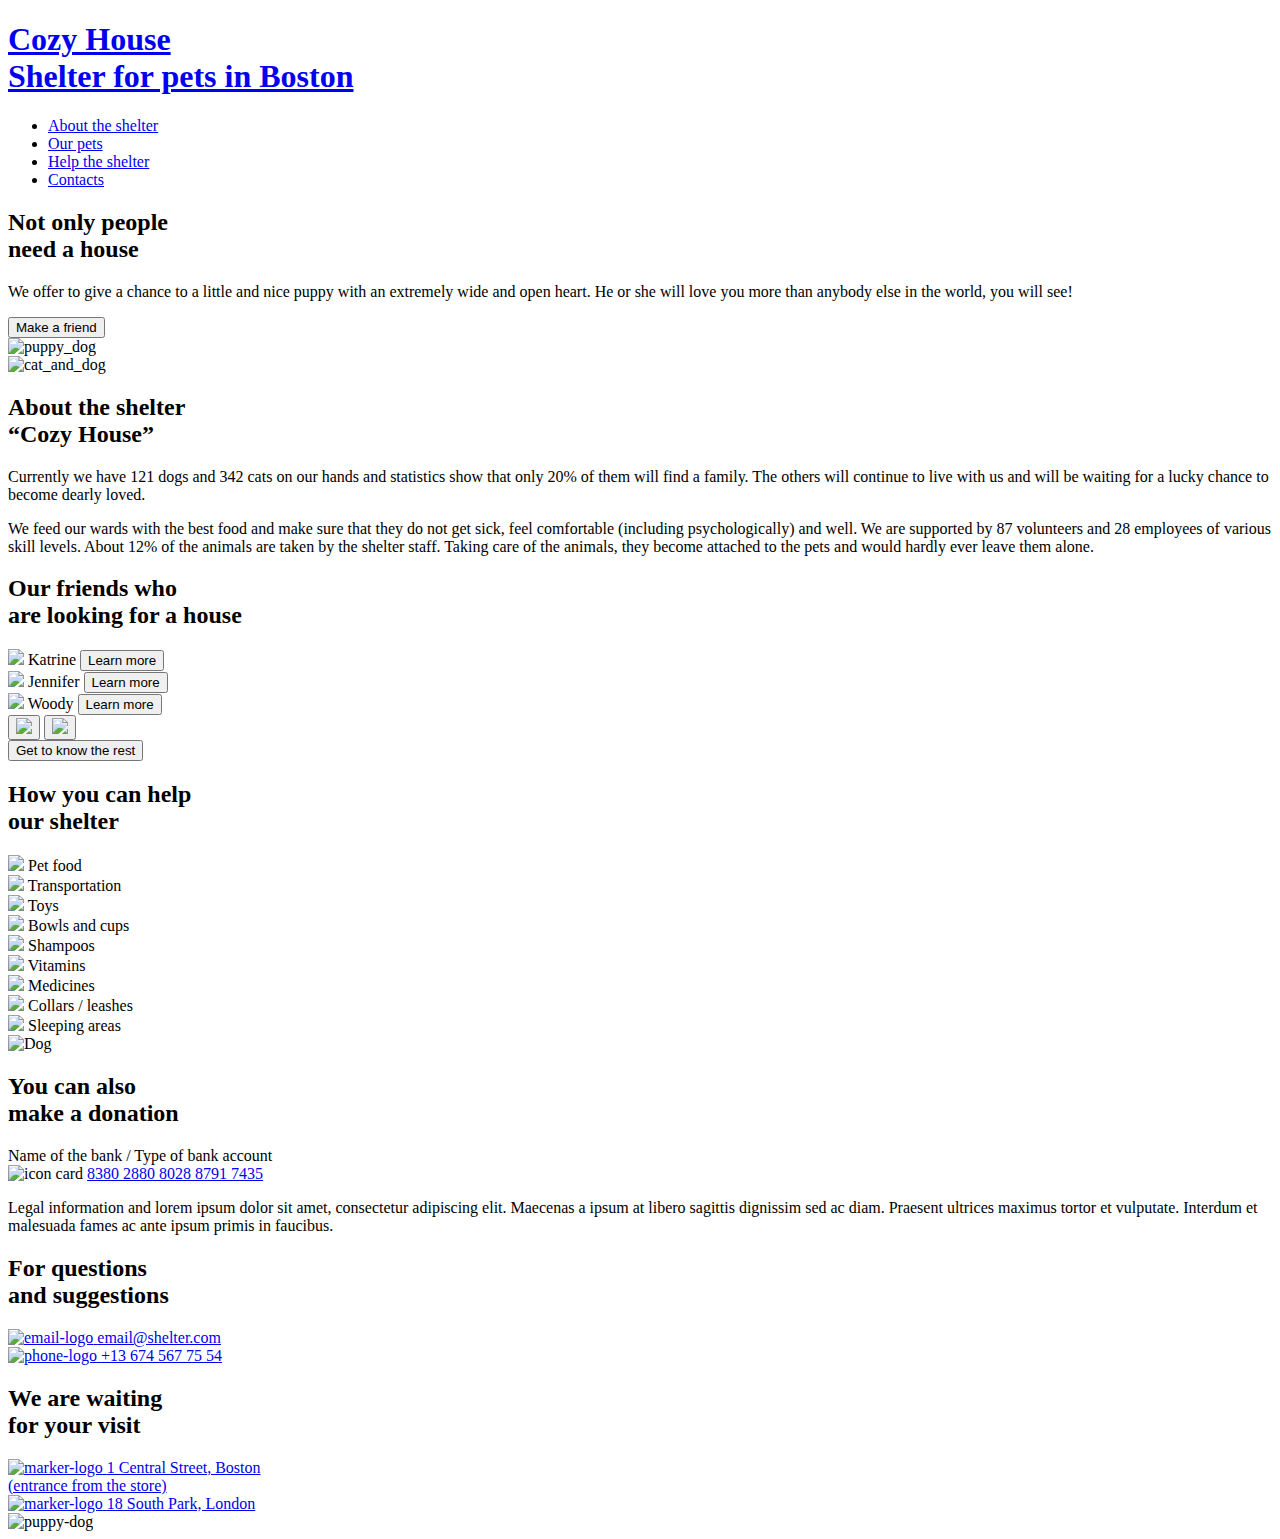
==== index.html @ 404efce6 "feat: add favicon and link" ====
<!DOCTYPE html>
<html lang="en">
<head>
    <meta charset="UTF-8">
    <meta http-equiv="X-UA-Compatible" content="IE=edge">
    <meta name="viewport" content="width=device-width, initial-scale=1.0">
    <meta name="format-detection" content="telephone=no">
    <link rel="stylesheet" href=".///style.css">
    <link rel="icon" href=".///assets///svg///icons8-cat-footprint-32.png" type="image/png">
    <title>Shelter</title>
</head>
<body>
    <header> 
        <div class="wrap">
            <div class="block__navigation">
                <a class="logo" href="##" target="_blank">
                    <h1>
                        <span class="logo__name">Cozy House</span><br>
                        <span class="logo__postscript">Shelter for pets in Boston</span>
                    </h1>
                </a>
                <nav class="header__nav">
                    <ul class="nav__list">
                        <li class="nav__item curso--pointer "><span><a href="#">About&nbsp;the&nbsp;shelter</a></span></li>
                        <li class="nav__item curso--pointer "><a href="/pets.html" target="_blank">Our pets</a></li>
                        <li class="nav__item curso--pointer "><a href="#help">Help the shelter</a></li>
                        <li class="nav__item curso--pointer "><a href="#footer">Contacts</a></li>
                    </ul>
                </nav>
            </div>

        </div>
    </header>
    <main>
        <section class="not__only">
            <div class="wrap">
                <div class="start__content">
                    <div class="start__text">
                        <h2>Not only people<br> need a house</h2>
                        <p>We offer to give a chance to a little and nice puppy with an extremely wide and open heart. 
                            He or she will love you more than anybody else in the world, you will see!
                        </p>
                        <form action="#our_friends">
                            <button class="make__friend button curso--pointer ">Make a friend</button>
                        </form>
                    </div>
                    <img src=".///assets///img///start-screen-puppy.png" class="start__screen_puppy" alt="puppy_dog">
                </div>
            </div>
        </section>
        <section class="about">
            <div class="wrap">
                <div class="about__content">
                    <img src=".///assets///img///about-pets.png" alt="cat_and_dog">
                    <div class="about__text">
                        <h2 class="about__title">About the shelter <br>“Cozy House”</h2>
                        <p class="about__paragraph__first">Currently we have 121 dogs and 342 cats on our hands and statistics show that only 20% of them will find a family. 
                            The others will continue to live with us and will be waiting for a lucky chance to become dearly loved.
                        </p>
                        <p class="about__paragraph__second"> We feed our wards with the best food and make sure that they do not get sick, feel comfortable (including psychologically) and well. 
                            We are supported by 87 volunteers and 28 employees of various skill levels. About 12% of the animals are taken by the shelter staff. 
                            Taking care of the animals, they become attached to the pets and would hardly ever leave them alone.
                        </p>
                    </div>
                </div>
            </div>
        </section>
        <section class="pets" id="our_friends">
            <div class="wrap">
                <div class="pets__content">
                    <h2 class="title__pets">Our friends who<br>
                        are looking for a house
                    </h2>
                    <div class="slider">
                        <div class="pets_csrds curso--pointer">
                            <img class="puppe__person__img" src=".///assets///img///pets-katrine.png">
                            <span class="name__puppe">Katrine</span>
                            <button class="btn__cards button curso--pointer ">Learn more</button>
                        </div>
                        <div class="pets_csrds curso--pointer">
                            <img class="puppe__person__img" src=".///assets///img///pets-jennifer.png">
                            <span class="name__puppe">Jennifer</span>
                            <button class="btn__cards button curso--pointer ">Learn more</button>
                        </div>
                        <div class="pets_csrds curso--pointer">
                            <img class="puppe__person__img" src=".///assets///img///pets-woody.png">
                            <span class="name__puppe">Woody</span>
                            <button class="btn__cards button curso--pointer ">Learn more</button>
                        </div>
                        <button class="button__arrow button arrow--left curso--pointer "><img src=".///assets///svg///arrows-slider.svg" ></button>
                        <button class="button__arrow button arrow--right curso--pointer "><img src=".///assets///svg///arrows-slider.svg" class="arrow--transform"></button>
                    </div>
                    <form action=".///pets.html" target="_blank">
                        <button class="button__link button curso--pointer " href="">Get to know the rest</button>
                    </form>
                </div>
            </div>
        </section>
        <section class="help" id="help">
            
                <div class="help__content">
                    <h2 class="titile__help">How you can help<br>our shelter</h2>
                    <div class="help__list">
                        <div class="hide__help__list">
                            <div class="help__item help_item--dont_margin">
                                <img src=".///assets///svg///icon-pet-food.svg" class="img__thing">
                                <span class="name__thing">Pet food</span>
                            </div>
                            <div class="help__item">
                                <img src=".///assets///svg///icon-transportation.svg" class="img__thing">
                                <span class="name__thing">Transportation</span>
                            </div>
                            <div class="help__item">
                                <img src=".///assets///svg///icon-toys.svg" class="img__thing">
                                <span class="name__thing">Toys</span>
                            </div>
                            <div class="help__item">
                                <img src=".///assets///svg///icon-bowls-and-cups.svg" class="img__thing">
                                <span class="name__thing">Bowls and cups</span>
                            </div>
                            <div class="help__item">
                                <img src=".///assets///svg///icon-shampoos.svg" class="img__thing">
                                <span class="name__thing">Shampoos</span>
                            </div>
                        </div>
                        <div class="low__help__list">
                            <div class="help__item vitamins">
                                <img src=".///assets///svg///icon-vitamins.svg" class="img__thing">
                                <span class="name__thing">Vitamins</span>
                            </div>
                            <div class="help__item">
                                <img src=".///assets///svg///icon-medicines.svg" class="img__thing">
                                <span class="name__thing">Medicines</span>
                            </div>
                            <div class="help__item">
                                <img src=".///assets///svg///icon-collars-leashes.svg" class="img__thing">
                                <span class="name__thing">Collars / leashes</span>
                            </div>
                            <div class="help__item">
                                <img src=".///assets///svg///icon-sleeping-area.svg" class="img__thing">
                                <span class="name__thing">Sleeping areas</span>
                            </div>
                        </div>

                    </div>
                </div>
            
        </section>
        <section class="donation">
            <div class="wrap">
                <div class="donation__content">
                    <img src=".///assets/img/donation-dog.png" alt="Dog" class="donation__dog">
                    <div class="donation__content_card">
                        <h2 class="titile__donation">You can also<br> make a donation</h2>
                        <span class="subheading">Name of the bank / Type of bank account</span>
                        <div class="credit__card">
                            <img src=".///assets/svg/credit-card.svg" alt="icon card" class="icon__card">
                            <a href="##" target="_blank"><span class="number__credit">8380 2880 8028 8791 7435</span></a>
                        </div>
                        <p class="legal__information__card">
                            Legal information and lorem ipsum dolor sit amet, consectetur adipiscing elit. Maecenas a ipsum at libero sagittis dignissim sed ac diam. 
                            Praesent ultrices maximus tortor et vulputate. Interdum et malesuada fames ac ante ipsum primis in faucibus.
                        </p>
                    </div>
                </div>
            </div>
        </section>
    </main>
    <footer>
        <div class="wrap">
            <div class="footer__content" id="footer">
                <div class="contacts">
                    <h2 class="tittle__contacts">For questions<br> and suggestions</h2>
                    <div class="email">
                        <a href="https://www.google.com/intl/ru/gmail/about/" target="_blank">
                            <img src=".///assets////svg///icon-email.svg" alt="email-logo" class="logo__email">
                        </a>
                        <a href="https://www.google.com/intl/ru/gmail/about/" target="_blank" >
                            <span class="general__style__footer_span">email@shelter.com</span>
                        </a>
                    </div>
                    <div class="phone">
                        <a href="tel:+136745677554" target="_blank" >
                            <img src=".///assets////svg///icon-phone.svg" alt="phone-logo" class="logo__phone">
                        </a>
                        <a href="tel:+136745677554" target="_blank">
                            <span class="general__style__footer_span">+13 674 567 75 54</span>
                        </a>
                    </div>
                </div>
                <div class="location">
                    <h2 class="tittle__location">We are waiting<br> for your visit</h2>
                    <div class="first__office">
                        <a href="https://www.google.com/maps/place/Bear/@41.99775,-87.6644815,17z/data=!3m1!4b1!4m6!3m5!1s0x880fd1a0feb08023:0xbb653d9868b7dd03!8m2!3d41.9977461!4d-87.6602543!16s%2Fg%2F11gxsb_3cv" target="_blank">
                            <img src=".///assets////svg///icon-marker.svg" alt="marker-logo" class="logo__email">
                        </a>
                        <a href="https://www.google.com/maps/place/Bear/@41.99775,-87.6644815,17z/data=!3m1!4b1!4m6!3m5!1s0x880fd1a0feb08023:0xbb653d9868b7dd03!8m2!3d41.9977461!4d-87.6602543!16s%2Fg%2F11gxsb_3cv" target="_blank">
                            <span class="general__style__footer_span">1 Central Street, Boston<br>(entrance from the store)</span>
                        </a>
                    </div>
                    <div class="second__ofiice">
                        <a href="https://www.google.com/maps/place/%D0%9C%D0%BE%D1%81%D0%BA%D0%B2%D0%B0/@55.5807481,36.8251304,9z/data=!3m1!4b1!4m6!3m5!1s0x46b54afc73d4b0c9:0x3d44d6cc5757cf4c!8m2!3d55.755826!4d37.6172999!16zL20vMDRzd2Q" target="_blank">
                            <img src=".///assets////svg///icon-marker.svg" alt="marker-logo" class="logo__phone">
                        </a>
                        <a href="https://www.google.com/maps/place/%D0%9C%D0%BE%D1%81%D0%BA%D0%B2%D0%B0/@55.5807481,36.8251304,9z/data=!3m1!4b1!4m6!3m5!1s0x46b54afc73d4b0c9:0x3d44d6cc5757cf4c!8m2!3d55.755826!4d37.6172999!16zL20vMDRzd2Q" target="_blank">
                            <span class="general__style__footer_span">18 South Park, London </span>
                        </a>
                        
                    </div>
                </div>
                    <img src=".///assets///img///footer-puppy.png" alt="puppy-dog" class="puppy__footer">
                
            </div>
        </div>
    </footer>
</body>
</html>
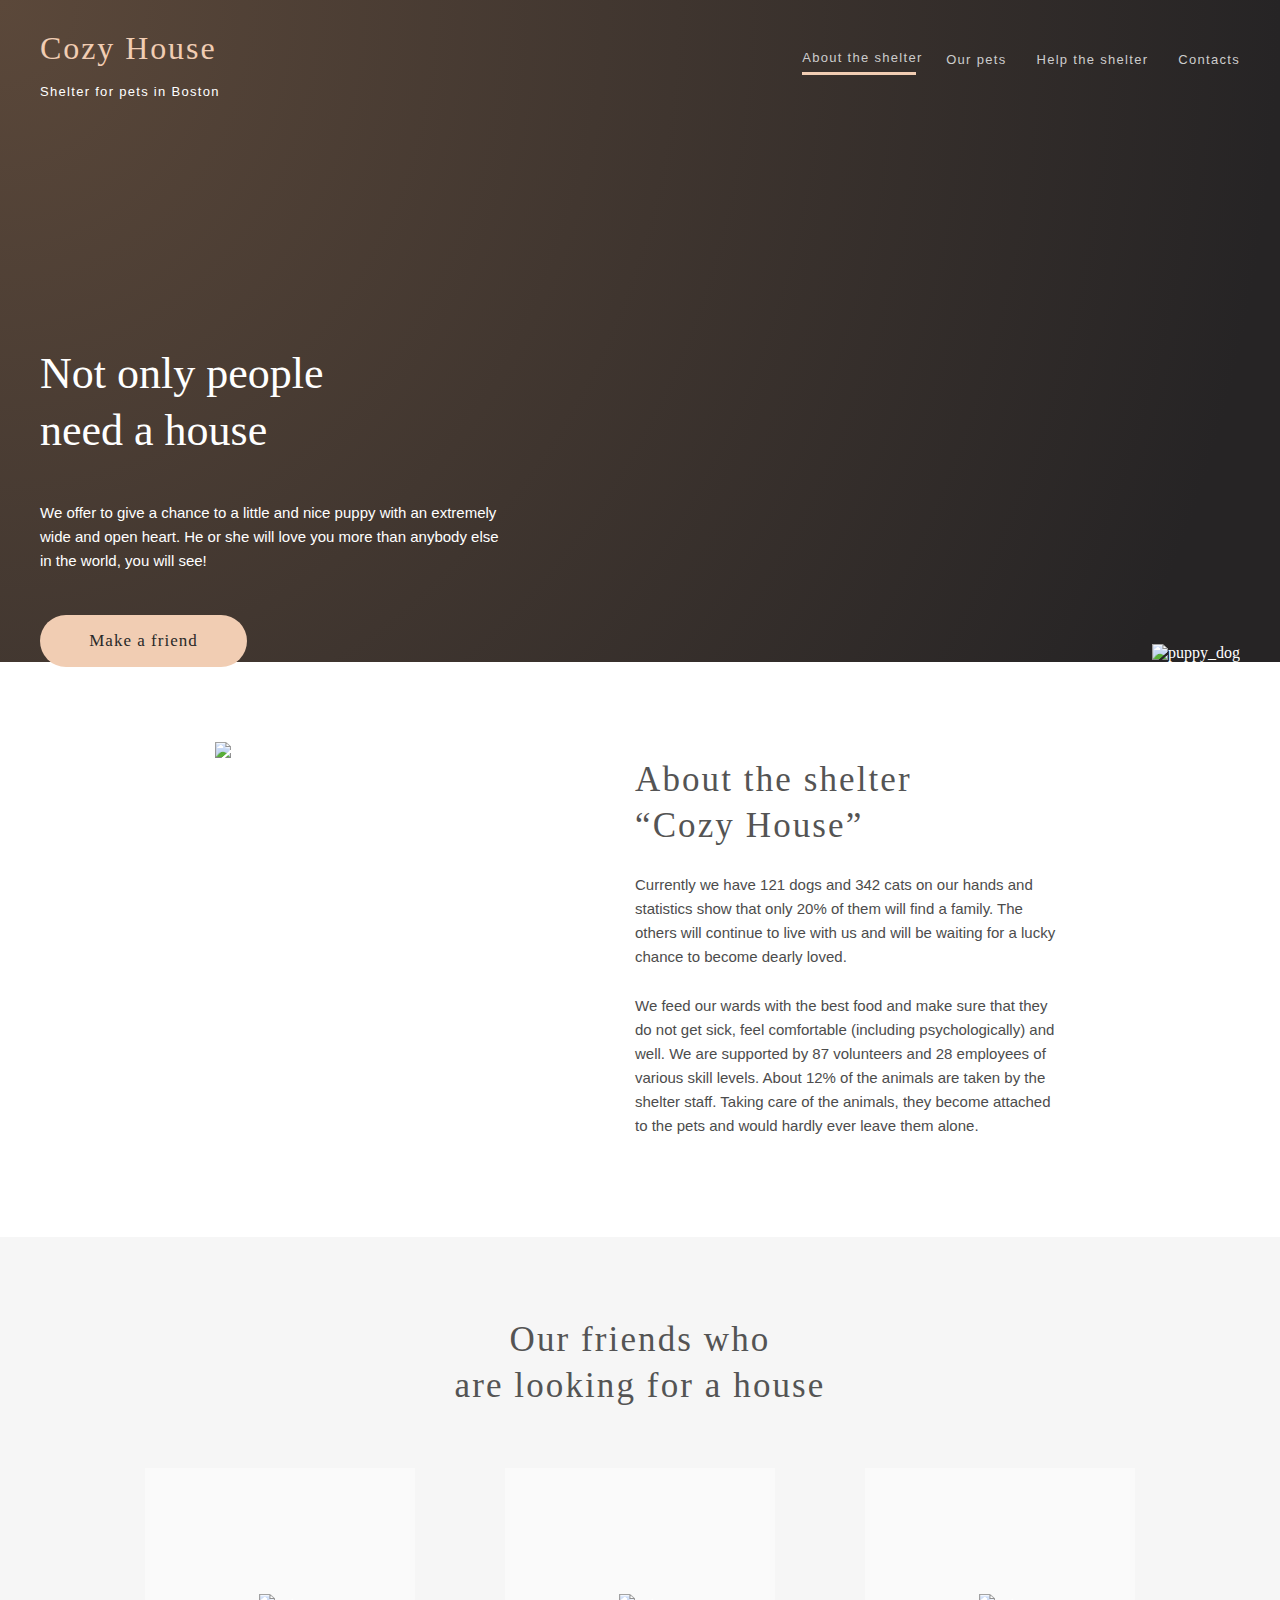
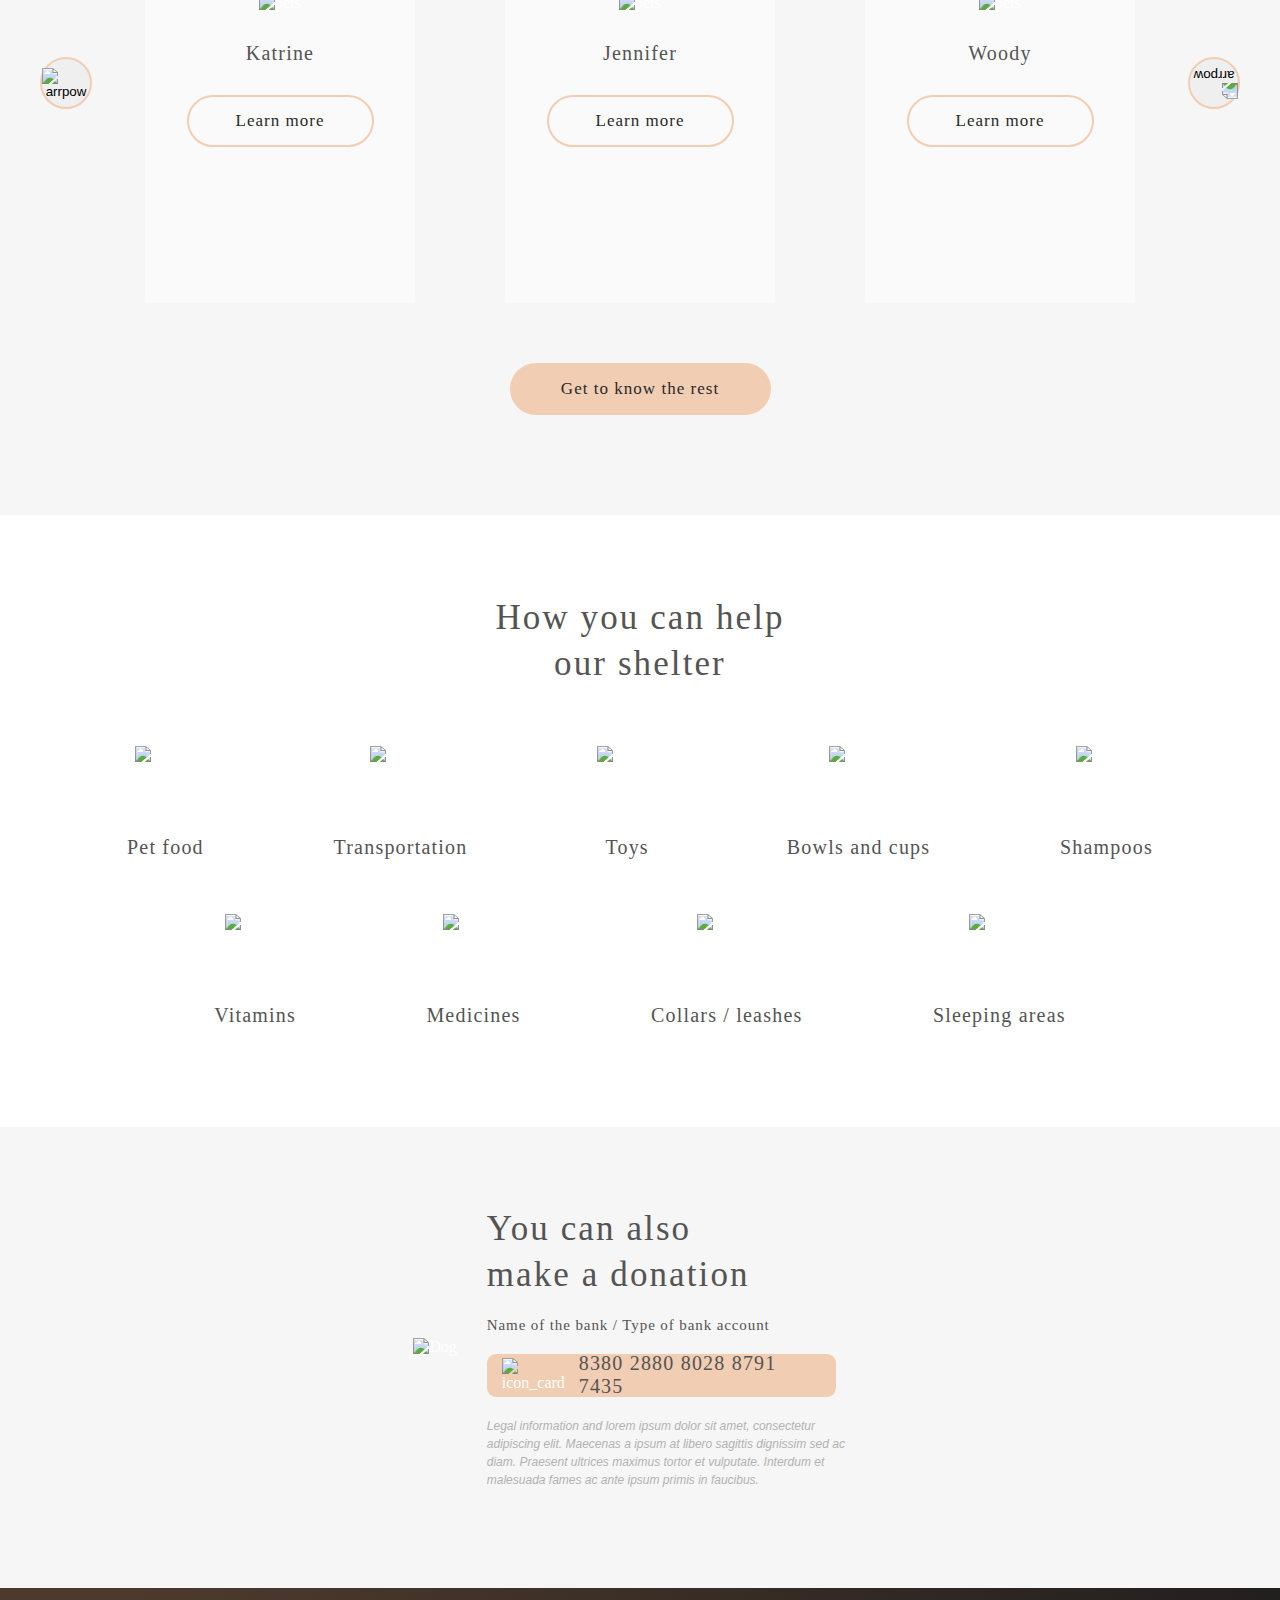
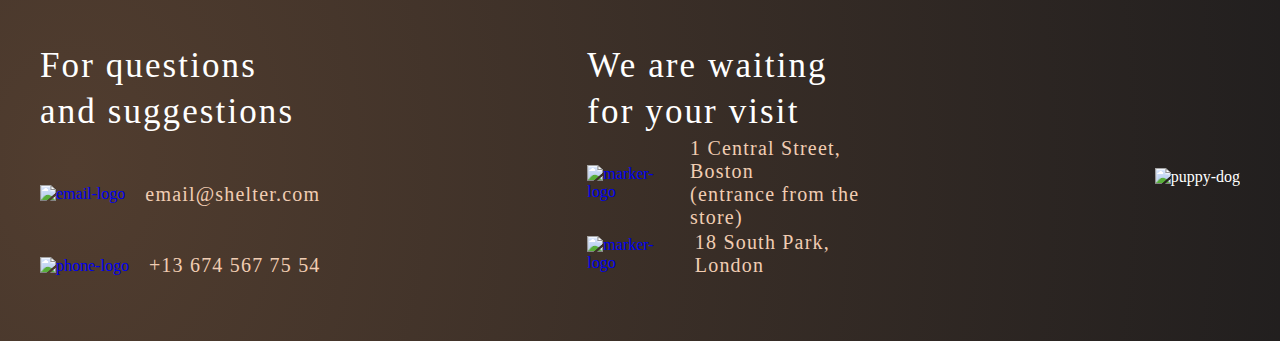
==== commit 7de8afd5: "feat: change validator error" ====
--- a/index.html
+++ b/index.html
@@ -13,7 +13,7 @@
     <header> 
         <div class="wrap">
             <div class="block__navigation">
-                <a class="logo" href="##" target="_blank">
+                <a class="logo" href="#no_scroll" target="_blank" alt="logo">
                     <h1>
                         <span class="logo__name">Cozy House</span><br>
                         <span class="logo__postscript">Shelter for pets in Boston</span>
@@ -22,7 +22,7 @@
                 <nav class="header__nav">
                     <ul class="nav__list">
                         <li class="nav__item curso--pointer "><span><a href="#">About&nbsp;the&nbsp;shelter</a></span></li>
-                        <li class="nav__item curso--pointer "><a href="/pets.html" target="_blank">Our pets</a></li>
+                        <li class="nav__item curso--pointer "><a href=".///pets.html" target="_blank">Our pets</a></li>
                         <li class="nav__item curso--pointer "><a href="#help">Help the shelter</a></li>
                         <li class="nav__item curso--pointer "><a href="#footer">Contacts</a></li>
                     </ul>
@@ -73,25 +73,25 @@
                     </h2>
                     <div class="slider">
                         <div class="pets_csrds curso--pointer">
-                            <img class="puppe__person__img" src=".///assets///img///pets-katrine.png">
+                            <img class="puppe__person__img" src=".///assets///img///pets-katrine.png" alt="pets">
                             <span class="name__puppe">Katrine</span>
                             <button class="btn__cards button curso--pointer ">Learn more</button>
                         </div>
                         <div class="pets_csrds curso--pointer">
-                            <img class="puppe__person__img" src=".///assets///img///pets-jennifer.png">
+                            <img class="puppe__person__img" src=".///assets///img///pets-jennifer.png" alt="pets">
                             <span class="name__puppe">Jennifer</span>
                             <button class="btn__cards button curso--pointer ">Learn more</button>
                         </div>
                         <div class="pets_csrds curso--pointer">
-                            <img class="puppe__person__img" src=".///assets///img///pets-woody.png">
+                            <img class="puppe__person__img" src=".///assets///img///pets-woody.png" alt="pets">
                             <span class="name__puppe">Woody</span>
                             <button class="btn__cards button curso--pointer ">Learn more</button>
                         </div>
-                        <button class="button__arrow button arrow--left curso--pointer "><img src=".///assets///svg///arrows-slider.svg" ></button>
-                        <button class="button__arrow button arrow--right curso--pointer "><img src=".///assets///svg///arrows-slider.svg" class="arrow--transform"></button>
+                        <button class="button__arrow button arrow--left curso--pointer "><img src=".///assets///svg///arrows-slider.svg" alt="arrpow"></button>
+                        <button class="button__arrow button arrow--right curso--pointer "><img src=".///assets///svg///arrows-slider.svg " alt="arrpow" class="arrow--transform"></button>
                     </div>
                     <form action=".///pets.html" target="_blank">
-                        <button class="button__link button curso--pointer " href="">Get to know the rest</button>
+                        <button class="button__link button curso--pointer">Get to know the rest</button>
                     </form>
                 </div>
             </div>
@@ -103,41 +103,41 @@
                     <div class="help__list">
                         <div class="hide__help__list">
                             <div class="help__item help_item--dont_margin">
-                                <img src=".///assets///svg///icon-pet-food.svg" class="img__thing">
+                                <img src=".///assets///svg///icon-pet-food.svg" class="img__thing" alt="pet_food">
                                 <span class="name__thing">Pet food</span>
                             </div>
                             <div class="help__item">
-                                <img src=".///assets///svg///icon-transportation.svg" class="img__thing">
+                                <img src=".///assets///svg///icon-transportation.svg" class="img__thing" alt="transportation">
                                 <span class="name__thing">Transportation</span>
                             </div>
                             <div class="help__item">
-                                <img src=".///assets///svg///icon-toys.svg" class="img__thing">
+                                <img src=".///assets///svg///icon-toys.svg" class="img__thing" alt="toys">
                                 <span class="name__thing">Toys</span>
                             </div>
                             <div class="help__item">
-                                <img src=".///assets///svg///icon-bowls-and-cups.svg" class="img__thing">
+                                <img src=".///assets///svg///icon-bowls-and-cups.svg" class="img__thing" alt="bowl__and__thing">
                                 <span class="name__thing">Bowls and cups</span>
                             </div>
                             <div class="help__item">
-                                <img src=".///assets///svg///icon-shampoos.svg" class="img__thing">
+                                <img src=".///assets///svg///icon-shampoos.svg" class="img__thing" alt="shampoos">
                                 <span class="name__thing">Shampoos</span>
                             </div>
                         </div>
                         <div class="low__help__list">
                             <div class="help__item vitamins">
-                                <img src=".///assets///svg///icon-vitamins.svg" class="img__thing">
+                                <img src=".///assets///svg///icon-vitamins.svg" class="img__thing" alt="vitamins">
                                 <span class="name__thing">Vitamins</span>
                             </div>
                             <div class="help__item">
-                                <img src=".///assets///svg///icon-medicines.svg" class="img__thing">
+                                <img src=".///assets///svg///icon-medicines.svg" class="img__thing" alt="medicines">
                                 <span class="name__thing">Medicines</span>
                             </div>
                             <div class="help__item">
-                                <img src=".///assets///svg///icon-collars-leashes.svg" class="img__thing">
+                                <img src=".///assets///svg///icon-collars-leashes.svg" class="img__thing" alt="collars__or__leashes">
                                 <span class="name__thing">Collars / leashes</span>
                             </div>
                             <div class="help__item">
-                                <img src=".///assets///svg///icon-sleeping-area.svg" class="img__thing">
+                                <img src=".///assets///svg///icon-sleeping-area.svg" class="img__thing" alt="sleeping__areas">
                                 <span class="name__thing">Sleeping areas</span>
                             </div>
                         </div>
@@ -154,8 +154,8 @@
                         <h2 class="titile__donation">You can also<br> make a donation</h2>
                         <span class="subheading">Name of the bank / Type of bank account</span>
                         <div class="credit__card">
-                            <img src=".///assets/svg/credit-card.svg" alt="icon card" class="icon__card">
-                            <a href="##" target="_blank"><span class="number__credit">8380 2880 8028 8791 7435</span></a>
+                            <img src=".///assets/svg/credit-card.svg" alt="icon_card" class="icon__card">
+                            <a href="#no_scroll" target="_blank"><span class="number__credit">8380 2880 8028 8791 7435</span></a>
                         </div>
                         <p class="legal__information__card">
                             Legal information and lorem ipsum dolor sit amet, consectetur adipiscing elit. Maecenas a ipsum at libero sagittis dignissim sed ac diam. 
@@ -213,5 +213,6 @@
             </div>
         </div>
     </footer>
+    <script src=".///script.js"></script> 
 </body>
 </html>--- a/style.css
+++ b/style.css
@@ -0,0 +1,544 @@
+/* base */
+*{  box-sizing: border-box;
+    margin: 0 ;
+    padding: 0;
+}
+html {
+    font-size: 10px;
+    scroll-behavior: smooth;
+}
+body {
+    position: relative;
+    width: 100vw;
+    font-size: 1.6rem;
+    color: #fff;
+    
+}
+.wrap {
+    max-width: 1280px;
+    padding: 0px 40px;
+    margin: 0 auto;
+    
+}
+
+.curso--pointer {
+    cursor: pointer;
+}
+.button:hover {
+    background: #FDDCC4;  
+}
+/*///////////////////////////*/
+
+/* header */
+header {
+    position: absolute;
+    width: 100%;
+    height: 60px;
+    padding-top: 30px;
+}
+.block__navigation {
+    position: relative;
+    display: flex;
+    align-items: center;
+    justify-content: space-between;
+    width: 100%;
+}
+.logo {
+    text-decoration: none;
+}
+.logo__name {
+    font-family: 'Georgia';
+    font-style: normal;
+    font-weight: 400;
+    font-size: 3.2rem;
+    line-height: 110%;
+    color: #F1CDB3;
+    letter-spacing: 0.06em;
+    align-items: center;
+}
+.logo__postscript {
+    font-family: 'Arial';
+    font-style: normal;
+    font-weight: 400;
+    font-size: 1.3rem;
+    line-height: 15px;
+    color: #FFFFFF;
+    align-items: center;
+    letter-spacing: 0.1em;
+    margin-top: -10px;
+}
+.block__navigation {
+    display: flex;
+    align-items:center;
+}
+.nav__list {
+    display: flex;
+    align-items: center;
+    gap: 30px;
+    margin-top: -17px;
+}
+.nav__item {
+    list-style-type: none;
+}
+.nav__item:nth-child(1) span{
+    display: block;
+    border-bottom: 3px solid #F1CDB3;
+    width: 114px;
+    height: 27px;
+    margin-top: 5px;
+    margin-left: -15px;
+}
+.nav__item a {
+    text-decoration: none;
+    color: #CDCDCD;
+    font-family: 'Arial';
+    font-style: normal;
+    font-weight: 400;
+    font-size: 1.3rem;
+    line-height: 15px;
+    letter-spacing: 0.1em;
+}
+
+/*///////////////////////////*/
+
+/* MAINE */
+/* start content */
+.not__only {
+    padding-top: 180px;
+    background: url(.///assets///img///noise_transparent@2x.png), radial-gradient(100% 215.42% at 0% 0%, #5B483A 0%, #262425 100%), #211F20;
+    /*radial-gradient(100% 215.42% at 0% 0%, #5B483A 0%, #262425 100%), #211F20;
+    /* warning: gradient uses a rotation that is not supported by CSS and may not behave as expected */;
+   
+    
+}
+.start__content {
+    display: flex;
+    justify-content: space-between;
+
+}
+.start__text {
+    display: flex;
+    flex-direction: column;
+    max-width: 460px;
+    max-height: 322px;
+    margin-top: 160px;
+    gap: 42px;
+    
+}
+.start__text h2 {
+    font-family: 'Georgia';
+    font-style: normal;
+    font-weight: 400;
+    font-size: 4.4rem;
+    line-height: 130%;
+    margin-top: 5px;
+
+}
+.start__text p {
+    font-family: 'Arial';
+    font-style: normal;
+    font-weight: 400;
+    font-size: 1.5rem;
+    line-height: 160%;
+}
+.start__screen_puppy {
+    max-width: 698px;
+    max-height: 728px;
+    align-self: flex-end;
+    
+}
+.make__friend {
+    width: 207px;
+    height: 52px;
+    background: #F1CDB3;
+    border: none;
+    border-radius: 100px;
+    font-family: 'Georgia';
+    font-style: normal;
+    font-weight: 400;
+    font-size: 17px;
+    line-height: 130%;
+    letter-spacing: 0.06em;
+    color: #292929;
+    background: #F1CDB3;
+    border-radius: 100px;
+}
+
+/*///////////////////////////*/
+
+/* start content */
+.about__content {
+    display: flex;
+    justify-content: space-between;
+    padding: 80px 175px 100px 175px;
+}
+.about__text {
+    display: flex;
+    flex-direction: column;
+    gap: 25px;
+    max-width: 430px;
+    max-height: 380px;
+    margin-top: 15px;
+}
+
+.about__title {
+    font-family: 'Georgia';
+    font-style: normal;
+    font-weight: 400;
+    font-size: 3.5rem;
+    line-height: 130%;
+    align-items: center;
+    letter-spacing: 0.06em;
+    color: #545454;
+}
+
+.about__paragraph__first, 
+.about__paragraph__second {
+    font-family: 'Arial';
+    font-style: normal;
+    font-weight: 400;
+    font-size: 1.5rem;
+    line-height: 160%;
+    color: #4C4C4C;
+}
+/*///////////////////////////*/
+
+/* pets */
+.pets {
+    display: flex;
+    justify-content: space-between;
+    width: 100%;
+    background-color: #F6F6F6;
+    padding-top: 80px;
+    padding-bottom: 100px;
+}
+.pets__content {
+    display: flex;
+    flex-direction: column;
+    justify-content: center;
+    align-items:center;
+}
+
+.title__pets {
+    font-family: 'Georgia';
+    font-style: normal;
+    font-weight: 400;
+    font-size: 35px;
+    line-height: 130%;
+    display: flex;
+    align-items: center;
+    text-align: center;
+    letter-spacing: 0.06em;
+    color: #545454;
+    margin-bottom: 60px;
+}
+
+.slider {
+    position: relative;
+    display: grid;
+    grid-template-columns: repeat(3, 270px); 
+    grid-template-rows: repeat(1, 435px);/*minmax()*/
+    gap: 90px;
+    padding-left: 105px;
+    padding-right: 105px;
+    margin-bottom: 60px;
+    
+}
+.pets_csrds {
+    display: flex;
+    flex-direction: column;
+    align-items:center;
+    justify-content: center;
+    background-color: #FAFAFA;
+    padding-bottom: 30px;
+    gap: 30px;
+}
+.name__puppe {
+    font-family: 'Georgia';
+    font-style: normal;
+    font-weight: 400;
+    font-size: 20px;
+    line-height: 23px;
+    display: flex;
+    align-items: center;
+    text-align: center;
+    letter-spacing: 0.06em;
+    color: #545454;
+
+}
+
+.btn__cards {
+    width: 187px;
+    height: 52px;
+    border: 2px solid #F1CDB3;
+    border-radius: 100px;
+    background-color: #FAFAFA;
+    font-family: 'Georgia';
+    font-style: normal;
+    font-weight: 400;
+    font-size: 17px;
+    line-height: 130%;
+    letter-spacing: 0.06em;
+    color: #292929;
+}
+
+.button__arrow {
+    position: absolute;
+    top: 43.5%;
+    width: 52px;
+    height: 52px;
+    border: 2px solid #F1CDB3;
+    border-radius: 50%;
+}
+.arrow--right {
+    right: 0;  
+} 
+.arrow--transform {
+    transform: rotate(180deg);
+}  
+.button__link {
+    width: 261px;
+    height: 52px;
+    background: #F1CDB3;
+    border: none;
+    border-radius: 100px;
+    font-family: 'Georgia';
+    font-style: normal;
+    font-weight: 400;
+    font-size: 17px;
+    line-height: 130%;
+    letter-spacing: 0.06em;
+    color: #292929;
+}
+/*///////////////////////////*/
+
+/* help */
+.help__content {
+    display: flex;
+    flex-direction: column;
+    align-items: center;
+    justify-content: center;
+    padding-bottom: 100px;
+    padding-top: 80px;
+
+}
+
+.titile__help {
+    padding-bottom: 60px;
+    font-family: 'Georgia';
+    font-style: normal;
+    font-weight: 400;
+    font-size: 35px;
+    line-height: 130%;
+    display: flex;
+    align-items: center;
+    text-align: center;
+    letter-spacing: 0.06em;
+    color: #545454;
+
+
+}
+
+.help__list {
+    display: flex; 
+    flex-direction: column;
+    width: 1026px;
+    height: 281px;
+     
+}
+.hide__help__list {
+    display: flex;
+    justify-content: space-between;
+    align-items: center;
+    margin-bottom: 55px;  
+}
+.low__help__list {
+    display: flex;
+    justify-content: space-around;
+    align-items: center;
+    margin-left: 22px;
+    margin-right: 22px;   
+}
+
+.help__item {
+    display: flex;
+    flex-direction: column;
+    align-items: center;
+    justify-content: center;
+    gap: 30px;
+    
+}
+.help_item--dont_margin {
+    margin-left: 0px;
+}
+.name__thing {
+    font-family: 'Georgia';
+    font-style: normal;
+    font-weight: 400;
+    font-size: 2rem;
+    line-height: 115%;
+    display: flex;
+    align-items: center;
+    text-align: center;
+    letter-spacing: 0.06em;
+    color: #545454;
+}
+.img__thing {
+    width: 60px;
+    height: 60px;
+}
+
+/*///////////////////////////*/
+
+/* donation */
+
+.donation {
+    display: flex;
+    flex-direction: column;
+    align-items: center;
+    justify-content: center;
+    background: #F6F6F6;
+    padding-bottom: 100px;
+    padding-top: 79px;
+}
+
+.donation__content {
+    display: flex;
+    justify-content: center;
+    align-items: center;
+    gap: 30px;
+}
+.donation__content_card {
+    display: flex;
+    flex-direction: column;
+    gap: 20px;
+    width: 380px;
+    height: 282px;
+
+}
+
+.titile__donation {
+    font-family: 'Georgia';
+    font-style: normal;
+    font-weight: 400;
+    font-size: 3.5rem;
+    line-height: 130%;
+    letter-spacing: 0.06em;
+    color: #545454;
+}
+.subheading {
+    font-family: 'Georgia';
+    font-style: normal;
+    font-weight: 400;
+    font-size: 1.5rem;
+    line-height: 110%;
+    letter-spacing: 0.06em;
+    color: #545454;
+}
+
+.credit__card {
+    display: flex;
+    align-items: center;
+    justify-content: space-between;
+    width: 349px;
+    height: 43px;
+    
+    padding: 10px 15px;
+    background-color: #F1CDB3;
+    border-radius: 9px;
+
+}
+.credit__card a {
+    text-decoration: none;
+}
+
+.number__credit {
+    font-family: 'Georgia';
+    font-style: normal;
+    font-weight: 400;
+    font-size: 20px;
+    line-height: 115%;
+    letter-spacing: 0.06em;
+    color: #545454;
+}
+
+.legal__information__card {
+    font-family: 'Arial';
+    font-style: italic;
+    font-weight: 400;
+    font-size: 1.2rem;
+    line-height: 18px;
+    color: #B2B2B2;
+}
+/*///////////////////////////*/
+
+/* footer */
+footer {
+    width: 100%;
+    background: url(.///assets///img///noise_transparent@2x.png), radial-gradient(110.67% 538.64% at 5.73% 50%, #513D2F 0%, #1A1A1C 100%), #211F20;
+    font-family: 'Georgia';
+    font-style: normal;
+    font-weight: 400;
+}
+
+.footer__content {
+    position: relative;
+    display: flex;
+    align-items:center;
+    justify-content: space-between;
+   
+    
+}
+.contacts {
+    width: 302px;
+    height: 234px;
+}
+
+.location {
+    width: 302px;
+    height: 234px;
+    margin-left: -20px;
+}
+.contacts,
+.location {
+    display: flex;
+    flex-direction: column;
+    justify-content: space-between;
+    margin-bottom: 64px;
+    margin-top: 55px;
+    
+}
+
+.tittle__contacts, 
+.tittle__location {
+    font-weight: 400;
+    font-size: 3.5rem;
+    line-height: 130%;
+    letter-spacing: 0.06em;
+    color: #FFFFFF;
+}
+.email,
+.phone,
+.first__office,
+.second__ofiice {
+    display: flex;
+    align-items: center;
+    gap: 20px;
+}
+
+.general__style__footer_span {
+    font-size: 2rem;
+    line-height: 115%;
+    letter-spacing: 0.06em;
+    color: #F1CDB3;
+}
+
+.puppy__footer {
+    margin-top: 25px;
+}
+
+.footer__content a {
+    text-decoration: none;
+}
+
+/*///////////////////////////*/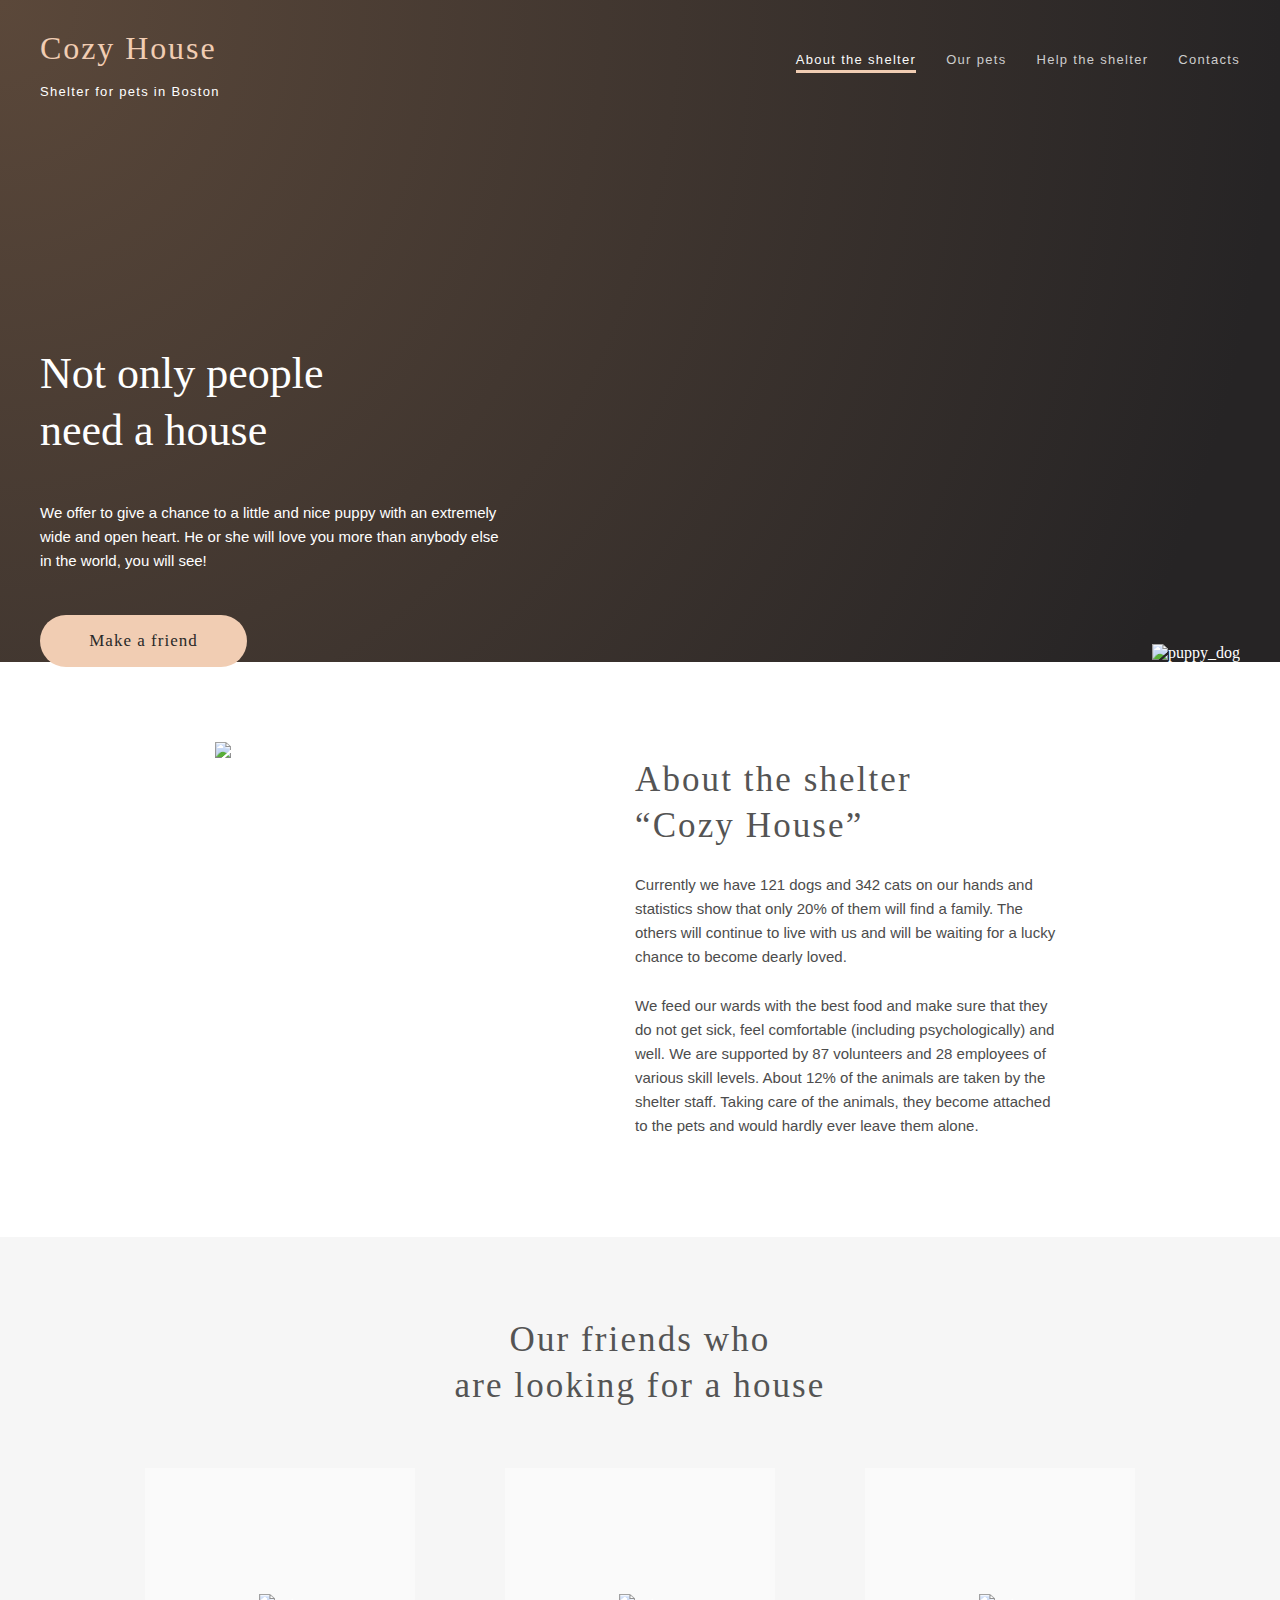
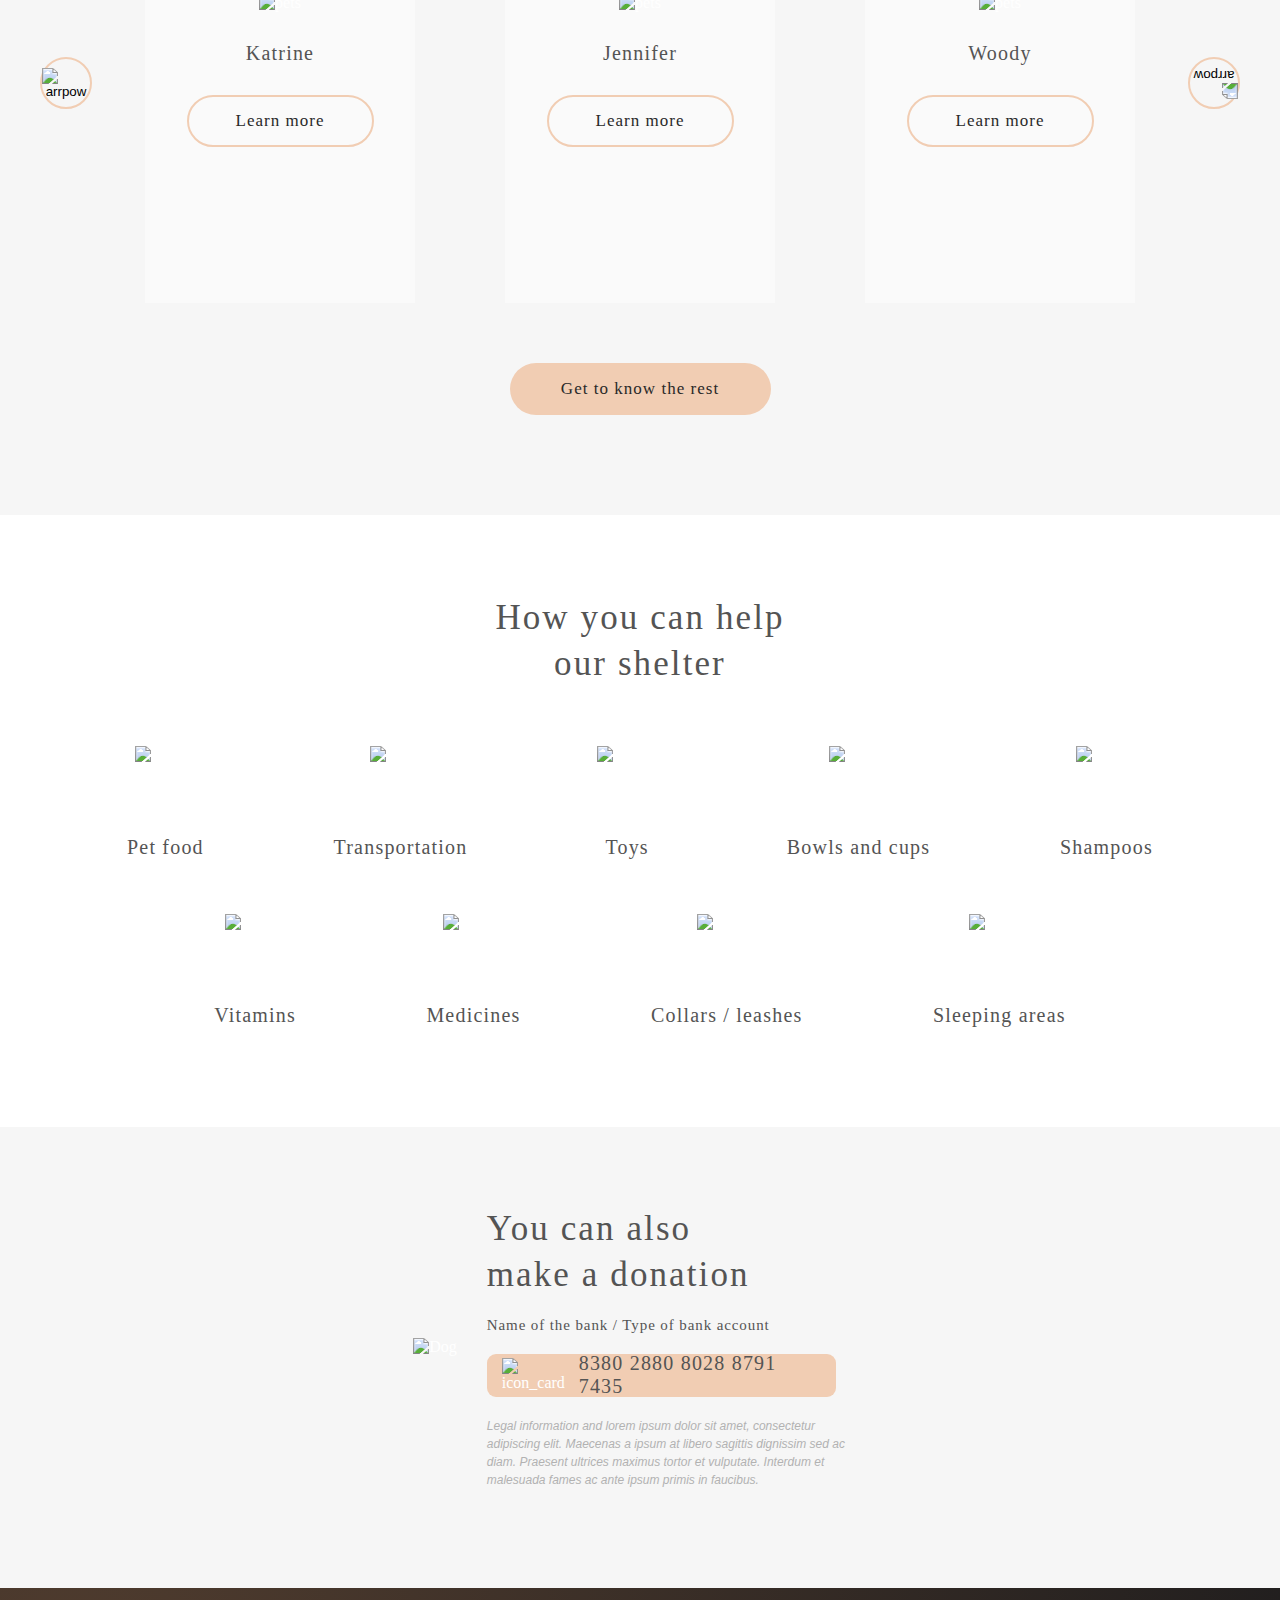
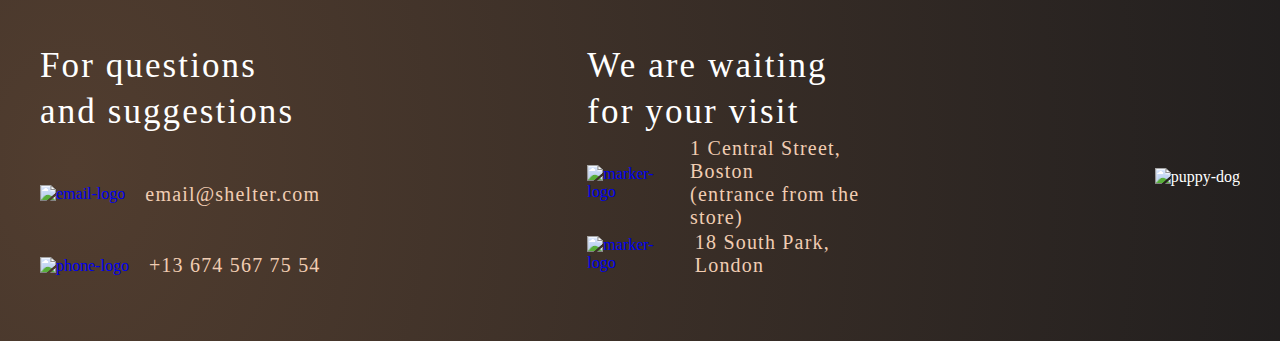
==== commit 6ec0ee31: "feat: change hover btn" ====
--- a/index.html
+++ b/index.html
@@ -13,7 +13,7 @@
     <header> 
         <div class="wrap">
             <div class="block__navigation">
-                <a class="logo" href="#no_scroll" target="_blank" alt="logo">
+                <a class="logo" href="#no_scroll" title="logo">
                     <h1>
                         <span class="logo__name">Cozy House</span><br>
                         <span class="logo__postscript">Shelter for pets in Boston</span>
@@ -21,8 +21,8 @@
                 </a>
                 <nav class="header__nav">
                     <ul class="nav__list">
-                        <li class="nav__item curso--pointer "><span><a href="#">About&nbsp;the&nbsp;shelter</a></span></li>
-                        <li class="nav__item curso--pointer "><a href=".///pets.html" target="_blank">Our pets</a></li>
+                        <li class="nav__item curso--pointer "><a href="#">About&nbsp;the&nbsp;shelter</a></li>
+                        <li class="nav__item curso--pointer "><a href=".///pets.html" >Our pets</a></li>
                         <li class="nav__item curso--pointer "><a href="#help">Help the shelter</a></li>
                         <li class="nav__item curso--pointer "><a href="#footer">Contacts</a></li>
                     </ul>
@@ -72,17 +72,17 @@
                         are looking for a house
                     </h2>
                     <div class="slider">
-                        <div class="pets_csrds curso--pointer">
+                        <div class="pets_cards curso--pointer">
                             <img class="puppe__person__img" src=".///assets///img///pets-katrine.png" alt="pets">
                             <span class="name__puppe">Katrine</span>
                             <button class="btn__cards button curso--pointer ">Learn more</button>
                         </div>
-                        <div class="pets_csrds curso--pointer">
+                        <div class="pets_cards curso--pointer">
                             <img class="puppe__person__img" src=".///assets///img///pets-jennifer.png" alt="pets">
                             <span class="name__puppe">Jennifer</span>
                             <button class="btn__cards button curso--pointer ">Learn more</button>
                         </div>
-                        <div class="pets_csrds curso--pointer">
+                        <div class="pets_cards curso--pointer">
                             <img class="puppe__person__img" src=".///assets///img///pets-woody.png" alt="pets">
                             <span class="name__puppe">Woody</span>
                             <button class="btn__cards button curso--pointer ">Learn more</button>
@@ -90,7 +90,7 @@
                         <button class="button__arrow button arrow--left curso--pointer "><img src=".///assets///svg///arrows-slider.svg" alt="arrpow"></button>
                         <button class="button__arrow button arrow--right curso--pointer "><img src=".///assets///svg///arrows-slider.svg " alt="arrpow" class="arrow--transform"></button>
                     </div>
-                    <form action=".///pets.html" target="_blank">
+                    <form action=".///pets.html" >
                         <button class="button__link button curso--pointer">Get to know the rest</button>
                     </form>
                 </div>
@@ -155,7 +155,7 @@
                         <span class="subheading">Name of the bank / Type of bank account</span>
                         <div class="credit__card">
                             <img src=".///assets/svg/credit-card.svg" alt="icon_card" class="icon__card">
-                            <a href="#no_scroll" target="_blank"><span class="number__credit">8380 2880 8028 8791 7435</span></a>
+                            <a href="#no_scroll" ><span class="number__credit">8380 2880 8028 8791 7435</span></a>
                         </div>
                         <p class="legal__information__card">
                             Legal information and lorem ipsum dolor sit amet, consectetur adipiscing elit. Maecenas a ipsum at libero sagittis dignissim sed ac diam. 
@@ -180,10 +180,10 @@
                         </a>
                     </div>
                     <div class="phone">
-                        <a href="tel:+136745677554" target="_blank" >
+                        <a href="tel:+136745677554">
                             <img src=".///assets////svg///icon-phone.svg" alt="phone-logo" class="logo__phone">
                         </a>
-                        <a href="tel:+136745677554" target="_blank">
+                        <a href="tel:+136745677554">
                             <span class="general__style__footer_span">+13 674 567 75 54</span>
                         </a>
                     </div>
--- a/style.css
+++ b/style.css
@@ -26,6 +26,7 @@
 }
 .button:hover {
     background: #FDDCC4;  
+    transition: all 0.2s linear;
 }
 /*///////////////////////////*/
 
@@ -80,14 +81,7 @@
 .nav__item {
     list-style-type: none;
 }
-.nav__item:nth-child(1) span{
-    display: block;
-    border-bottom: 3px solid #F1CDB3;
-    width: 114px;
-    height: 27px;
-    margin-top: 5px;
-    margin-left: -15px;
-}
+
 .nav__item a {
     text-decoration: none;
     color: #CDCDCD;
@@ -97,7 +91,29 @@
     font-size: 1.3rem;
     line-height: 15px;
     letter-spacing: 0.1em;
-}
+    padding-bottom: 3px;
+}
+
+.nav__item:nth-child(1) a{
+    border-bottom: 3px solid #F1CDB3;
+    margin-left: -15px;
+    padding-bottom: 3px;
+    
+}
+
+.nav__item:nth-child(1) a {
+    color: #FAFAFA;
+}
+
+.nav__item:nth-child(2) a:hover,
+.nav__item:nth-child(3) a:hover,
+.nav__item:nth-child(4) a:hover {
+    color: #FAFAFA;
+    border-bottom: 3px solid #F1CDB3;
+    transition: 50ms;
+}
+
+
 
 /*///////////////////////////*/
 
@@ -244,7 +260,7 @@
     margin-bottom: 60px;
     
 }
-.pets_csrds {
+.pets_cards {
     display: flex;
     flex-direction: column;
     align-items:center;
@@ -253,6 +269,12 @@
     padding-bottom: 30px;
     gap: 30px;
 }
+
+.pets_cards:hover {
+    transition: all 0.3s linear;
+    box-shadow: 5px 5px 20px 10px rgba(0, 0, 0, 0.1); 
+}
+
 .name__puppe {
     font-family: 'Georgia';
     font-style: normal;
@@ -287,6 +309,7 @@
     top: 43.5%;
     width: 52px;
     height: 52px;
+    background-color:  #F6F6F6;
     border: 2px solid #F1CDB3;
     border-radius: 50%;
 }
@@ -368,6 +391,7 @@
     gap: 30px;
     
 }
+
 .help_item--dont_margin {
     margin-left: 0px;
 }
@@ -442,11 +466,13 @@
     justify-content: space-between;
     width: 349px;
     height: 43px;
-    
     padding: 10px 15px;
     background-color: #F1CDB3;
     border-radius: 9px;
-
+}
+.credit__card:hover {
+    background-color: #FDDCC4;
+    transition: all 0.3s ease-in-out;
 }
 .credit__card a {
     text-decoration: none;
@@ -540,5 +566,18 @@
 .footer__content a {
     text-decoration: none;
 }
+.footer__content span:hover {
+    color: #ececeb;
+    transition: all 0.3s linear;
+}
+
+.location img:hover {
+    transform: scale(1.1);
+    transition: all 0.2s linear;
+}
+.contacts img:hover {
+    transform: scale(1.1);
+    transition: all 0.2s linear;
+}
 
 /*///////////////////////////*/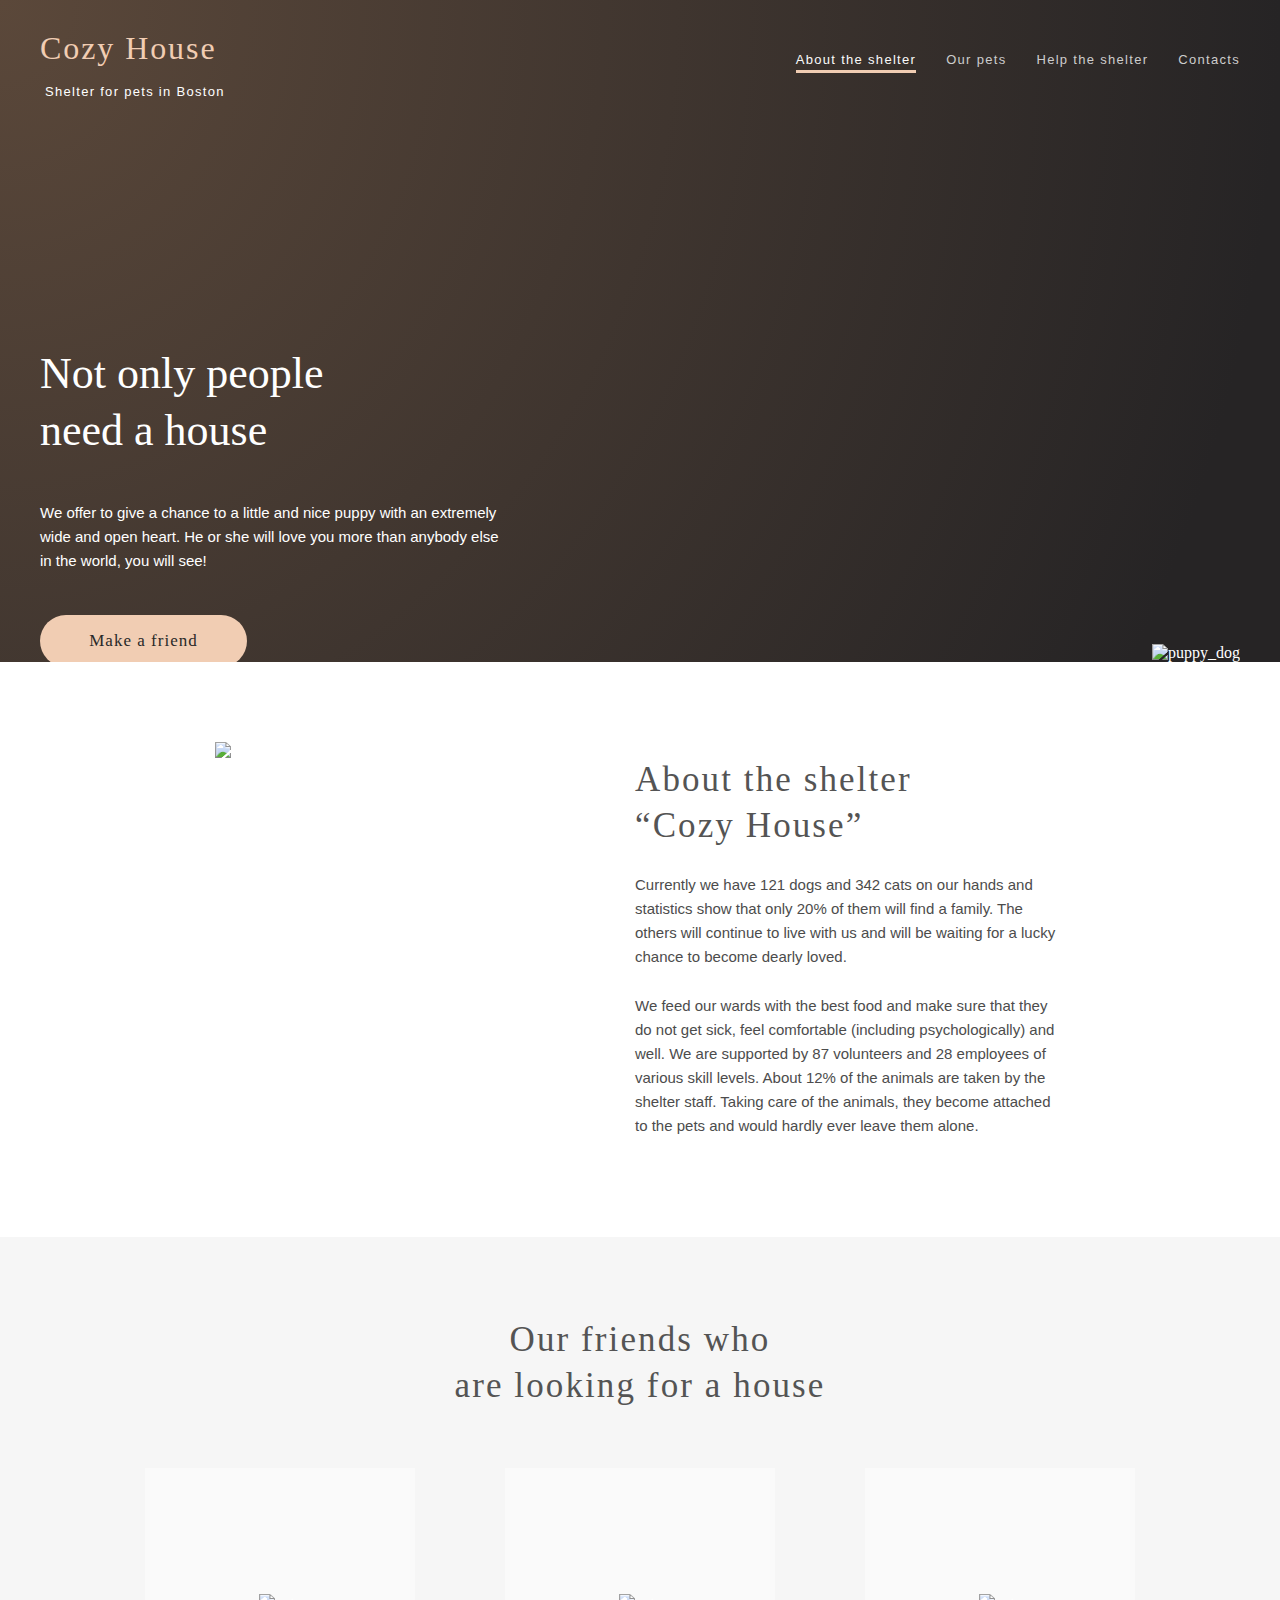
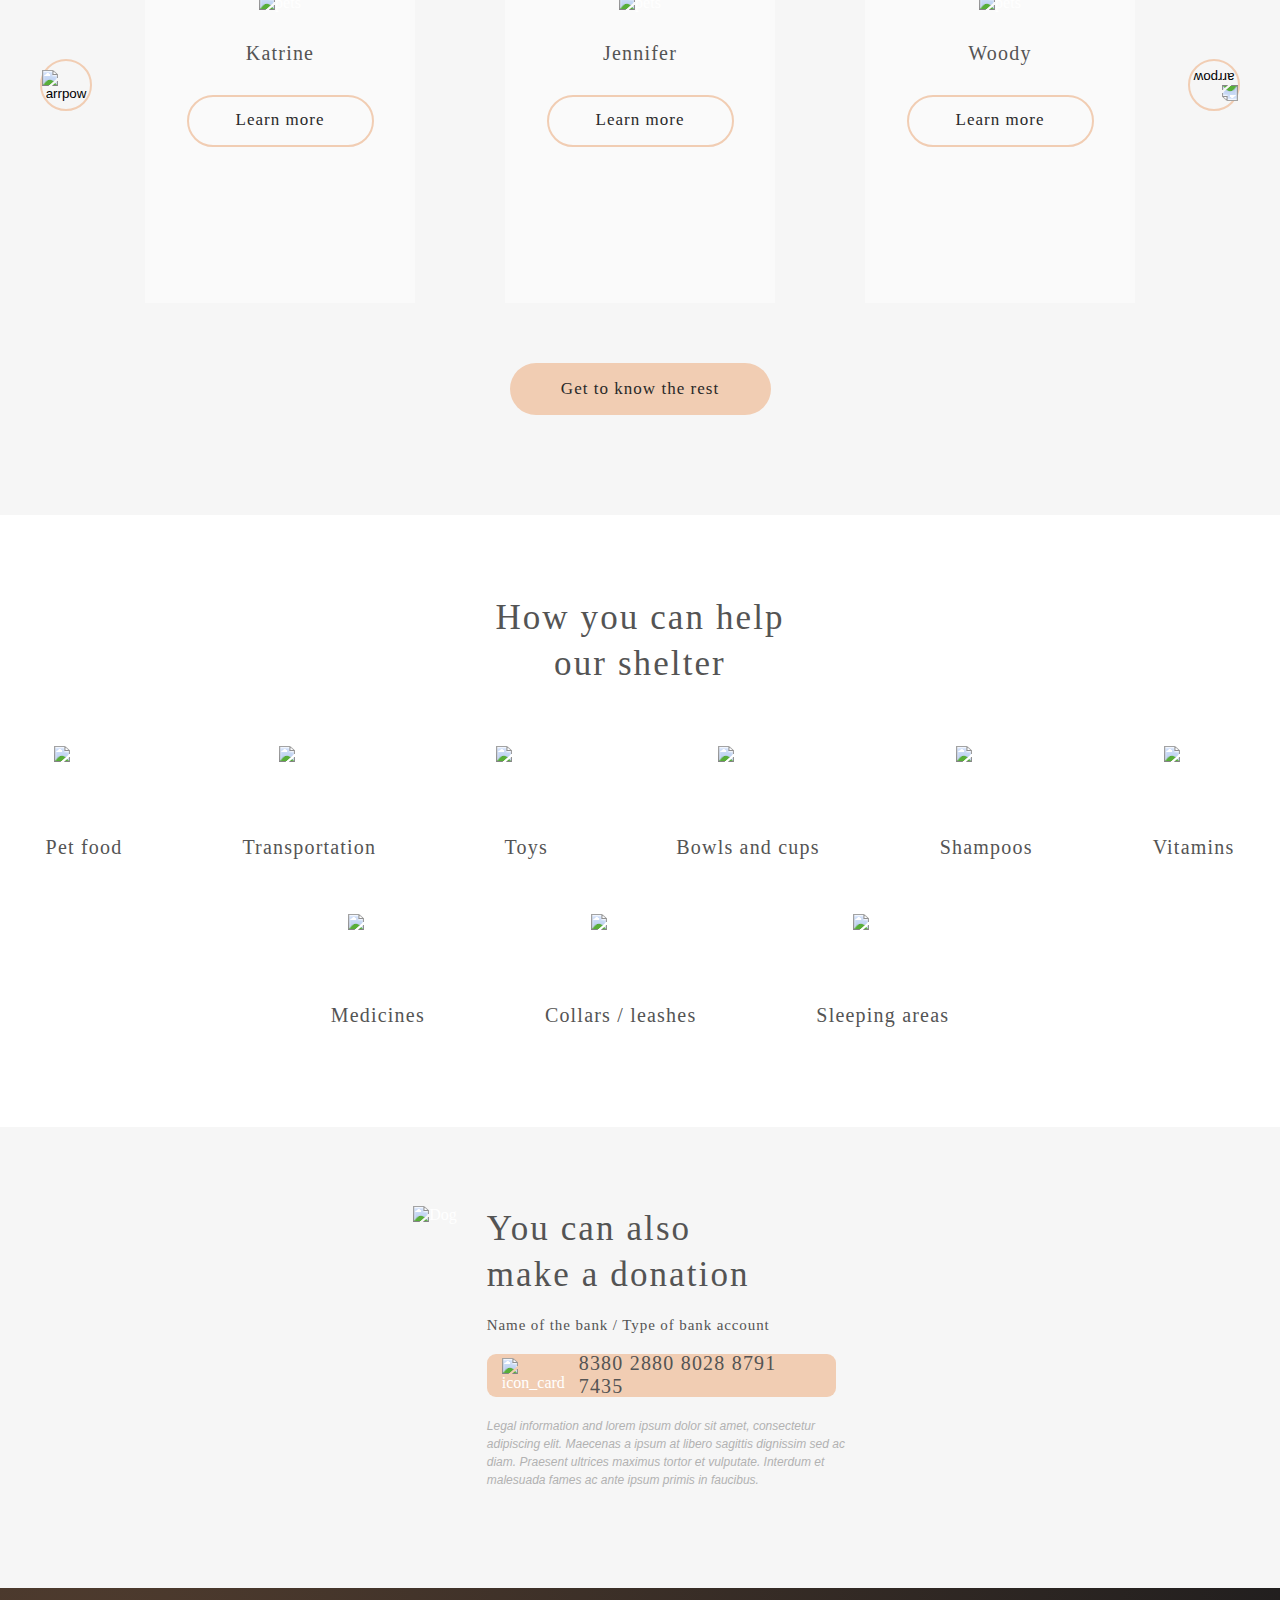
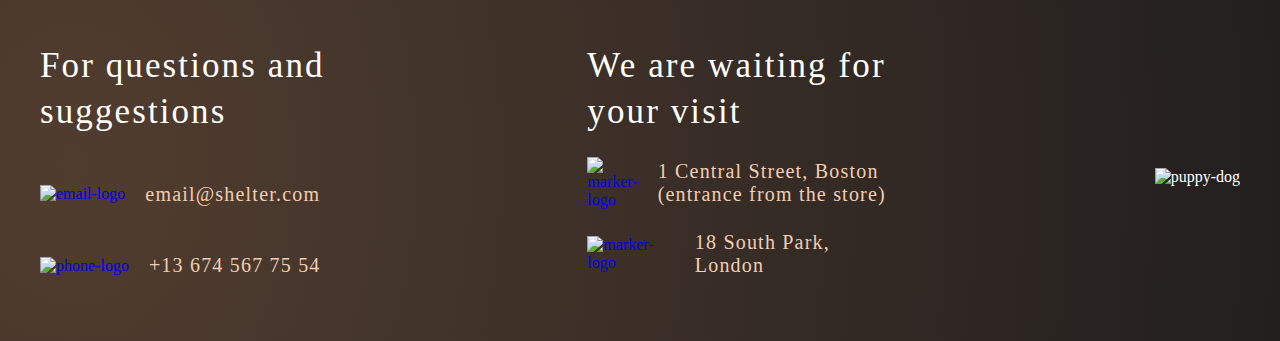
==== commit 74bfd603: "feat: fix smoth scroll and adaptive slider" ====
--- a/index.html
+++ b/index.html
@@ -10,6 +10,7 @@
     <title>Shelter</title>
 </head>
 <body>
+    <div class="burger__blackout"></div>
     <header> 
         <div class="wrap">
             <div class="block__navigation">
@@ -19,19 +20,24 @@
                         <span class="logo__postscript">Shelter for pets in Boston</span>
                     </h1>
                 </a>
+
                 <nav class="header__nav">
                     <ul class="nav__list">
-                        <li class="nav__item curso--pointer "><a href="#">About&nbsp;the&nbsp;shelter</a></li>
-                        <li class="nav__item curso--pointer "><a href=".///pets.html" >Our pets</a></li>
-                        <li class="nav__item curso--pointer "><a href="#help">Help the shelter</a></li>
-                        <li class="nav__item curso--pointer "><a href="#footer">Contacts</a></li>
+                        <li class="nav__item curso--pointer "><a class="item_link" href="#">About&nbsp;the&nbsp;shelter</a></li>
+                        <li class="nav__item curso--pointer "><a class="item_link" href=".///pets.html" >Our pets</a></li>
+                        <li class="nav__item curso--pointer "><a class="item_link" href="#help">Help the shelter</a></li>
+                        <li class="nav__item curso--pointer "><a class="item_link" href="#footer">Contacts</a></li>
                     </ul>
                 </nav>
+                <div class="burger__icon">
+                    <span class="burger__line"></span>
+                </div>
             </div>
 
         </div>
     </header>
     <main>
+        <div class="pop__up__blackout"></div>
         <section class="not__only">
             <div class="wrap">
                 <div class="start__content">
@@ -51,7 +57,9 @@
         <section class="about">
             <div class="wrap">
                 <div class="about__content">
-                    <img src=".///assets///img///about-pets.png" alt="cat_and_dog">
+
+                    <img src=".///assets///img///about-pets.png" alt="cat_and_dog" class="about__cat__and__dog">
+              
                     <div class="about__text">
                         <h2 class="about__title">About the shelter <br>“Cozy House”</h2>
                         <p class="about__paragraph__first">Currently we have 121 dogs and 342 cats on our hands and statistics show that only 20% of them will find a family. 
@@ -65,31 +73,55 @@
                 </div>
             </div>
         </section>
+        
         <section class="pets" id="our_friends">
-            <div class="wrap">
+            
+            <div class="block_pop_up">
+                <div class="pop_up">
+                    <div class="icon__closed__pop_up"><span class="stick"></span></div>
+                    <img class="img__pop__up" src="" alt="puppe">
+                    <div class="block__info__pop__up">
+                        <span class="name__pop__up"></span>
+                        <span class="breed__pop__up"></span>
+                        <p class="info__pop__up"></p>
+                        <ul class="brief__info__list">
+                            <li class="brief__info__item"><b class="strong"></b><spna class="info__span"></spna></li>
+                            <li class="brief__info__item"><b class="strong"></b><spna class="info__span"></spna></li>
+                            <li class="brief__info__item"><b class="strong"></b><spna class="info__span"></spna></li>
+                            <li class="brief__info__item"><b class="strong"></b><spna class="info__span"></spna></li>
+                        </ul>
+                </div>
+            </div>
+                
+            </div>
+            
+            <div class="wrap">
+                
                 <div class="pets__content">
                     <h2 class="title__pets">Our friends who<br>
                         are looking for a house
                     </h2>
-                    <div class="slider">
-                        <div class="pets_cards curso--pointer">
-                            <img class="puppe__person__img" src=".///assets///img///pets-katrine.png" alt="pets">
-                            <span class="name__puppe">Katrine</span>
-                            <button class="btn__cards button curso--pointer ">Learn more</button>
+                    <div class="slider_wrap">
+                        <div class="slider">
+                            <div class="pets_cards main one curso--pointer" id="4">
+                                <img class="puppe__person__img main__img" src=".///assets///img///pets-katrine.png" alt="pets">
+                                <span class="name__puppe main__name">Katrine</span>
+                                <button class="btn__cards button curso--pointer ">Learn more</button>
+                            </div>
+                            <div class="pets_cards main two curso--pointer" id="0">
+                                <img class="puppe__person__img main__img" src=".///assets///img///pets-jennifer.png" alt="pets">
+                                <span class="name__puppe main__name">Jennifer</span>
+                                <button class="btn__cards button curso--pointer ">Learn more</button>
+                            </div>
+                            <div class="pets_cards main three curso--pointer" id="2">
+                                <img class="puppe__person__img main__img" src=".///assets///img///pets-woody.png" alt="pets">
+                                <span class="name__puppe main__name">Woody</span>
+                                <button class="btn__cards button curso--pointer ">Learn more</button>
+                            </div>
                         </div>
-                        <div class="pets_cards curso--pointer">
-                            <img class="puppe__person__img" src=".///assets///img///pets-jennifer.png" alt="pets">
-                            <span class="name__puppe">Jennifer</span>
-                            <button class="btn__cards button curso--pointer ">Learn more</button>
-                        </div>
-                        <div class="pets_cards curso--pointer">
-                            <img class="puppe__person__img" src=".///assets///img///pets-woody.png" alt="pets">
-                            <span class="name__puppe">Woody</span>
-                            <button class="btn__cards button curso--pointer ">Learn more</button>
-                        </div>
-                        <button class="button__arrow button arrow--left curso--pointer "><img src=".///assets///svg///arrows-slider.svg" alt="arrpow"></button>
-                        <button class="button__arrow button arrow--right curso--pointer "><img src=".///assets///svg///arrows-slider.svg " alt="arrpow" class="arrow--transform"></button>
-                    </div>
+                    </div>
+                    <button class="button__arrow button arrow--left curso--pointer "><img src=".///assets///svg///arrows-slider.svg" alt="arrpow"></button>
+                    <button class="button__arrow button arrow--right curso--pointer "><img src=".///assets///svg///arrows-slider.svg " alt="arrpow" class="arrow--transform"></button>
                     <form action=".///pets.html" >
                         <button class="button__link button curso--pointer">Get to know the rest</button>
                     </form>
@@ -97,11 +129,10 @@
             </div>
         </section>
         <section class="help" id="help">
-            
+            <div class="wrap">
                 <div class="help__content">
                     <h2 class="titile__help">How you can help<br>our shelter</h2>
                     <div class="help__list">
-                        <div class="hide__help__list">
                             <div class="help__item help_item--dont_margin">
                                 <img src=".///assets///svg///icon-pet-food.svg" class="img__thing" alt="pet_food">
                                 <span class="name__thing">Pet food</span>
@@ -122,8 +153,6 @@
                                 <img src=".///assets///svg///icon-shampoos.svg" class="img__thing" alt="shampoos">
                                 <span class="name__thing">Shampoos</span>
                             </div>
-                        </div>
-                        <div class="low__help__list">
                             <div class="help__item vitamins">
                                 <img src=".///assets///svg///icon-vitamins.svg" class="img__thing" alt="vitamins">
                                 <span class="name__thing">Vitamins</span>
@@ -140,11 +169,10 @@
                                 <img src=".///assets///svg///icon-sleeping-area.svg" class="img__thing" alt="sleeping__areas">
                                 <span class="name__thing">Sleeping areas</span>
                             </div>
-                        </div>
-
-                    </div>
-                </div>
-            
+
+                    </div>
+                </div>
+            </div>  
         </section>
         <section class="donation">
             <div class="wrap">
@@ -170,7 +198,7 @@
         <div class="wrap">
             <div class="footer__content" id="footer">
                 <div class="contacts">
-                    <h2 class="tittle__contacts">For questions<br> and suggestions</h2>
+                    <h2 class="tittle__contacts">For questions and suggestions</h2>
                     <div class="email">
                         <a href="https://www.google.com/intl/ru/gmail/about/" target="_blank">
                             <img src=".///assets////svg///icon-email.svg" alt="email-logo" class="logo__email">
@@ -189,13 +217,13 @@
                     </div>
                 </div>
                 <div class="location">
-                    <h2 class="tittle__location">We are waiting<br> for your visit</h2>
+                    <h2 class="tittle__location">We are waiting for your visit</h2>
                     <div class="first__office">
                         <a href="https://www.google.com/maps/place/Bear/@41.99775,-87.6644815,17z/data=!3m1!4b1!4m6!3m5!1s0x880fd1a0feb08023:0xbb653d9868b7dd03!8m2!3d41.9977461!4d-87.6602543!16s%2Fg%2F11gxsb_3cv" target="_blank">
                             <img src=".///assets////svg///icon-marker.svg" alt="marker-logo" class="logo__email">
                         </a>
                         <a href="https://www.google.com/maps/place/Bear/@41.99775,-87.6644815,17z/data=!3m1!4b1!4m6!3m5!1s0x880fd1a0feb08023:0xbb653d9868b7dd03!8m2!3d41.9977461!4d-87.6602543!16s%2Fg%2F11gxsb_3cv" target="_blank">
-                            <span class="general__style__footer_span">1 Central Street, Boston<br>(entrance from the store)</span>
+                            <span class="general__style__footer_span">1 Central Street, Boston (entrance from the store)</span>
                         </a>
                     </div>
                     <div class="second__ofiice">
@@ -208,11 +236,11 @@
                         
                     </div>
                 </div>
-                    <img src=".///assets///img///footer-puppy.png" alt="puppy-dog" class="puppy__footer">
+                <img src=".///assets///img///footer-puppy.png" alt="puppy-dog" class="puppy__footer">
                 
             </div>
         </div>
     </footer>
-    <script src=".///script.js"></script> 
+    <script type="module" src=".///script.js"></script> 
 </body>
 </html>--- a/style.css
+++ b/style.css
@@ -3,19 +3,33 @@
     margin: 0 ;
     padding: 0;
 }
+
+/**::before,
+*::after {
+  border: 1px solid red;
+}*/
 html {
+    height: 100vh;
     font-size: 10px;
     scroll-behavior: smooth;
+    
 }
 body {
     position: relative;
     width: 100vw;
+    height: 100vh;
     font-size: 1.6rem;
     color: #fff;
-    
+    overflow-x: hidden
+    
+}
+main {
+    width: 100%;
 }
 .wrap {
+    position: relative;
     max-width: 1280px;
+    height: 100%;
     padding: 0px 40px;
     margin: 0 auto;
     
@@ -27,6 +41,21 @@
 .button:hover {
     background: #FDDCC4;  
     transition: all 0.2s linear;
+}
+
+
+/* From 1280 */
+@media (max-width: 1279px) {
+    /* base */
+    .wrap {
+        padding: 0px 30px;
+      }
+}
+@media (max-width: 400px) {
+    .wrap {
+        padding: 0px 10px;
+    }
+
 }
 /*///////////////////////////*/
 
@@ -38,7 +67,6 @@
     padding-top: 30px;
 }
 .block__navigation {
-    position: relative;
     display: flex;
     align-items: center;
     justify-content: space-between;
@@ -66,7 +94,7 @@
     color: #FFFFFF;
     align-items: center;
     letter-spacing: 0.1em;
-    margin-top: -10px;
+    margin-left: 5px;
 }
 .block__navigation {
     display: flex;
@@ -113,13 +141,142 @@
     transition: 50ms;
 }
 
-
-
+.burger__icon {
+    position: relative;
+    display: none;
+    width: 30px;
+    height: 22px;
+    cursor: pointer;
+    transition: all 0.4s ease-in;
+    z-index: 4;
+}
+
+.burger__line {
+    display: inline-block;
+    width: 100%;
+    height: 2px;
+    background: #F1CDB3;
+}
+.burger__line::before {
+    display: inline-block;
+    content: "";
+    position: absolute;
+    top: 0;
+    width: 100%;
+    height: 2px;
+    background: #F1CDB3;
+}
+
+.burger__line::after {
+    display: inline-block;
+    content: "";
+    position: absolute;
+    bottom: 0;
+    width: 100%;
+    height: 2px;
+    background: #F1CDB3;
+    
+}
+.burger--active {
+    
+    transform: rotate(90deg);
+    transition: all 0.4s line;
+}
+
+.burger__blackout {
+    display: none;
+    transition: all 0.4s ease-in;
+}
+.body__block {
+    overflow-y:hidden;
+    height: 100vh;
+}
+.burger__blackout--active{
+    position: absolute;
+    display: block;
+    width: 100vw;
+    height: 100vh;
+    background: rgba(41, 41, 41, 0.6);
+    z-index: 2;
+    
+    transition: all 0.4s ease-in;
+}
+/*.burger__acrive > .burger__line{
+    transform: rotate(45deg);
+}
+
+.burger__acrive > .burger__line::after{
+    top: calc(50% - 2px);
+    transform: rotate(-90deg);
+}
+
+.burger__acrive > .burger__line::before{
+    display: none;
+}*/
+
+@media (max-width: 767px) {
+    .header__nav {
+        position: fixed;
+        display: flex;
+        align-items: center;
+        justify-content: center;
+        width: 320px;
+        height: 100vh;
+        right: 0;
+        top: 0px;
+        background: #292929;
+        z-index: 3;
+        transform: translateX(100%);
+	    transition: transform 0.5s;
+        
+    }
+    .burger__menu--active {
+        transform: translateX(0%);
+    }
+   
+    
+    .nav__list {
+        display: flex;
+        flex-direction: column;
+        align-items: center;
+        justify-content: space-between;
+    }
+    .burger__icon {
+        display: flex;
+        flex-direction: column;
+        justify-content: center;
+    }
+    .nav__list {
+        margin: 0;
+        padding: 0;
+        gap: 40px;
+    }
+    .nav__item:nth-child(1) a{
+        margin: 0;
+        padding: 0;
+        
+    }
+    .nav__item a {
+        font-size: 3.2rem;
+
+    }
+  
+}
+@media (max-width: 400px) {
+    .block__navigation {
+        padding: 0 10px;
+    }
+    .burger__icon {
+        margin-top: -12px;
+    }
+
+}
 /*///////////////////////////*/
 
 /* MAINE */
 /* start content */
 .not__only {
+    width: 100%;
     padding-top: 180px;
     background: url(.///assets///img///noise_transparent@2x.png), radial-gradient(100% 215.42% at 0% 0%, #5B483A 0%, #262425 100%), #211F20;
     /*radial-gradient(100% 215.42% at 0% 0%, #5B483A 0%, #262425 100%), #211F20;
@@ -130,13 +287,15 @@
 .start__content {
     display: flex;
     justify-content: space-between;
+    width: 100%;
 
 }
 .start__text {
     display: flex;
     flex-direction: column;
-    max-width: 460px;
-    max-height: 322px;
+    
+    width: 460px;
+    height: 322px;
     margin-top: 160px;
     gap: 42px;
     
@@ -180,9 +339,96 @@
     border-radius: 100px;
 }
 
+/* From 1280 */
+@media (max-width: 1279px) {
+
+    .start__text{
+       margin-top: calc((160 / 1280) * 100%);
+    }
+    .start__screen_puppy {
+        width: calc((698 / 1280) * 100%);
+        height: auto;
+        
+    }
+    
+}
+
+/* > 1280 */
+@media (max-width: 900px) { 
+    .not__only {
+        padding-top: 145px;
+    }
+    .start__content {
+        flex-direction: column;
+        justify-content: center;
+        align-items: center;
+    }
+    .start__text{
+        width: 100%;
+        padding: 0px 124px 0px 124px; 
+        margin: 0px 0px 105px 0px;  
+    }
+ 
+    .start__screen_puppy {
+        width: 569px;
+        height: 593px;
+         
+    }
+ 
+    .make__friend {
+        margin-left: 126px;
+    }
+}
+
+@media (max-width: 765px) {
+    .start__text {
+        padding: 0px;
+    }
+    .start__screen_puppy {
+        max-width: calc((569 / 765) * 100%);
+        height: auto;
+    }
+}
+@media (max-width: 400px) {
+    .not__only {
+        margin-bottom: 10px;
+    }
+    .start__text {
+        padding: 0px;
+        margin-bottom: 85px;
+    }
+    .start__text h2 {
+        text-align: center;
+        font-size: 2.5rem;
+        line-height: 130%;
+        letter-spacing: 0.06em;
+    }
+
+    .start__text p {
+        text-align: center;
+
+        
+    }
+    .make__friend {
+        margin-left: calc(50% - 207px/2);
+    }
+
+    .start__screen_puppy {
+        max-width: 260px;
+        max-height: 272px;
+        
+    }
+}
+
 /*///////////////////////////*/
 
-/* start content */
+/* about */
+.about {
+    position: relative;
+    width: 100%;
+    height: 100%;
+    background: #FFFFFF;
+}
 .about__content {
     display: flex;
     justify-content: space-between;
@@ -217,10 +463,95 @@
     line-height: 160%;
     color: #4C4C4C;
 }
+
+/* From 1280 */
+@media (max-width: 1279px) {
+    .about__content {
+        gap: 30px;
+        padding-right: calc((175 / 1280) * 100%);
+        padding-left: calc((175 / 1280) * 100%)
+    }
+
+    .about__cat__and__dog {
+        width: calc((300 / 1280) * 150% );
+        height: calc((408 / 1280) * 150%);
+    }
+}
+/* > 1280 */
+@media (max-width: 900px) {
+    .about__content {
+        display: flex;
+        flex-direction: column;
+        justify-content: center;
+        align-items: center;
+        padding: 65px 139px 100px 139px;
+    }
+
+    .about__text {
+        margin-bottom: 50px;
+        order: 1;
+    }
+
+    .about__cat__and__dog {
+        width: 300px;
+        height: 408px;
+       order: 2;
+    }
+
+}
+
+@media (max-width: 765px) {
+    .about__content {
+        justify-content: space-between;
+        padding: 31px 15px 42px 15px;
+
+        gap: 155px;
+    }
+
+
+    .about__cat__and__dog {
+        max-width: 260px;
+        max-height: 353.6px;
+    }
+    .about__text {
+        width: 100%;
+        height: 100%;
+        gap: 0px;
+        margin: 0px;
+    }
+    .about__title {
+        font-size: 2.5rem;
+        margin-bottom: 25px;
+        text-align: center;
+    }
+    .about__paragraph__first {
+        margin-bottom: 22px;
+    }
+    .about__paragraph__first, 
+    .about__paragraph__second {
+        text-align: justify;
+    }
+}
+@media (max-width: 400px) {
+
+    .about__cat__and__dog {
+        width: 260px;
+        height: 353.6px;
+    }
+}
+
+@media (max-width: 765px) {
+
+}
+@media (max-width: 400px) {
+
+}
 /*///////////////////////////*/
 
 /* pets */
+
 .pets {
+    position: relative;
     display: flex;
     justify-content: space-between;
     width: 100%;
@@ -229,42 +560,81 @@
     padding-bottom: 100px;
 }
 .pets__content {
+    position: relative;
     display: flex;
     flex-direction: column;
     justify-content: center;
     align-items:center;
+    width: 100%;
 }
 
 .title__pets {
     font-family: 'Georgia';
     font-style: normal;
     font-weight: 400;
-    font-size: 35px;
+    font-size: 3.5rem;
     line-height: 130%;
     display: flex;
     align-items: center;
     text-align: center;
     letter-spacing: 0.06em;
     color: #545454;
-    margin-bottom: 60px;
+    margin-bottom: 27px;;
+}
+.slider_wrap {
+    position: relative;
+    width: 1000px;
+    height: 500px;
+    overflow: hidden;
+    display: flex;
+    justify-content: center;
+    align-items: center;
+
+    margin-bottom: 28px;
 }
 
 .slider {
     position: relative;
-    display: grid;
-    grid-template-columns: repeat(3, 270px); 
-    grid-template-rows: repeat(1, 435px);/*minmax()*/
+    display: flex;
+    width: 300%;
+    justify-content: center;
+    align-items: center;
+    left: 0px;
     gap: 90px;
-    padding-left: 105px;
-    padding-right: 105px;
-    margin-bottom: 60px;
-    
-}
+    transition: all 1s ease-in-out;
+
+}
+
+.transition--right {
+    animation: move--right;
+    animation-duration: 2s;
+}
+@keyframes move--right {
+    from {left: 0;}
+    to {left: -108%;}
+}
+
+
+.transition--left {
+    animation: move--left;
+    animation-duration: 2s;
+}
+@keyframes move--left {
+    from {left: 0;}
+    to {left: +108%;}
+}
+
+
+
+
 .pets_cards {
+    position: relative;
     display: flex;
     flex-direction: column;
     align-items:center;
     justify-content: center;
+    width: 270px;
+    height: 435px;
     background-color: #FAFAFA;
     padding-bottom: 30px;
     gap: 30px;
@@ -273,6 +643,7 @@
 .pets_cards:hover {
     transition: all 0.3s linear;
     box-shadow: 5px 5px 20px 10px rgba(0, 0, 0, 0.1); 
+    
 }
 
 .name__puppe {
@@ -306,15 +677,18 @@
 
 .button__arrow {
     position: absolute;
-    top: 43.5%;
+    top: 49%;
     width: 52px;
     height: 52px;
     background-color:  #F6F6F6;
     border: 2px solid #F1CDB3;
     border-radius: 50%;
 }
+.arrow--left {
+    left: -100px;
+}
 .arrow--right {
-    right: 0;  
+    right: -100px;  
 } 
 .arrow--transform {
     transform: rotate(180deg);
@@ -333,9 +707,319 @@
     letter-spacing: 0.06em;
     color: #292929;
 }
+.block_pop_up {
+    display: none;
+    
+    left: 50%;
+    top: 50%;
+    transform: translate(-50%, -50%);
+    width: 952px;
+    height: 552px;
+    z-index: 4;
+    font-family: 'Georgia';
+    font-style: normal;
+    font-weight: 400;
+    color: #000000;
+    transition: all 0.4s ease-in;
+}
+.pop_up {
+    display: flex;
+    justify-content: space-between;
+    width: 900px;
+    height: 500px;
+    padding-right: 20px;
+    background-color: #FAFAFA;
+}
+
+.pop__up__blackout {
+    display: none;
+    transition: all 0.4s ease-in;
+}
+
+
+.blackout--active {
+    position: absolute;
+    display: block;
+    width: 1000vw;
+    height: 1000vh;
+    background: rgba(41, 41, 41, 0.6);
+    z-index: 3;
+    transition: all 0.4s ease-in;
+}
+
+.icon__closed__pop_up {
+    position: absolute;
+    display: flex;
+    align-items:center;
+    justify-content: center;
+    right: 0px;
+    top: 0px;
+    width: 52px;
+    height: 52px;
+    border: 2px solid #F1CDB3;
+    border-radius: 100px;
+    cursor: pointer;
+}
+.icon__closed__pop_up:hover {
+    background-color: #FDDCC4; 
+}
+.stick {
+    display: inline-block;
+    width: 15px;
+    height: 2px;
+    background-color: #000000;
+    transform: rotate(45deg);
+}
+.stick::after {
+    content: "";
+    display: inline-block;
+    position: absolute;
+    width: 15px;
+    height: 2px;
+    background-color: #000000;
+    transform: rotate(90deg);
+}
+.block__info__pop__up {
+    width: 351px;
+    height: 362px;
+    padding-top: 50px;
+    
+}
+.img__pop__up{
+    width: 500px;
+    height: 500px;
+}
+.name__pop__up {
+    display: block;
+    font-size: 35px;
+    line-height: 130%;
+    letter-spacing: 0.06em;
+    margin-bottom: 10px;
+    
+}
+.breed__pop__up {
+    display: block;
+    font-size: 20px;
+    line-height: 115%;
+    letter-spacing: 0.06em;
+    margin-bottom: 40px;
+}
+.info__pop__up {
+    font-size: 13px;
+    line-height: 110%;
+    letter-spacing: 0.06em;
+    margin-bottom: 40px;
+}
+.brief__info__list {
+
+    margin-left: 17px;
+   
+}
+.brief__info__list li::marker {
+    color:  #F1CDB3;
+}
+.brief__info__list li {
+    padding-top: 11px;
+}
+.strong,
+.info__span {
+    font-size: 15px;
+    line-height: 110%;
+    letter-spacing: 0.06em;
+    color: #000000;
+}
+.pop__Up--active {
+    display: flex;
+    align-items:flex-end;
+    justify-content: flex-start;
+    position: fixed;
+  
+    
+   
+
+}
+.position__fixes {
+    overflow-y: hidden;
+    position: fixed;
+}
+
+/* From 1280 */
+@media (max-width: 1279px) {
+
+}
+/* From 1280 */
+@media (max-width: 1279px) {
+    .pets__content {
+        width: 100%;
+    }
+    .slider {
+        gap: 40px;
+        padding: 0px 64px;
+        
+    }
+    .slider_wrap {
+        width: 960px;
+        height: 500px;
+    }
+    @keyframes move--left {
+        from {left: 0;}
+        to {left: +97%;}
+    }
+    @keyframes move--right {
+        from {left: 0;}
+        to {left: -97%;}
+    }
+}
+
+/* > 1280 */
+@media (max-width: 1150px) {
+    .slider {
+        gap: 40px;
+        width: 100%;
+        
+    }
+
+    .three {
+        display: none;
+    }
+    .slider_wrap {
+        width: 620px;
+        height: 500px;
+    }
+    @keyframes move--left {
+        from {left: 0;}
+        to {left: +100%;}
+    }
+    @keyframes move--right {
+        from {left: 0;}
+        to {left: -100%;}
+    }
+    .arrow--left {
+        left: -40px;
+    }
+    .arrow--right {
+        right: -40px;  
+    } 
+}
+
+@media (max-width: 765px) {
+    .slider {
+        padding: 0px;
+        margin-bottom: 112px;
+    }
+    .title__pets {
+        font-size: 2.5rem;
+        letter-spacing: 0.06em;
+    }
+    .button__arrow {
+        top: calc(100% - 136px);
+    }
+    .arrow--right {
+        right: calc(50% - 92px);
+    }
+    .arrow--left {
+        left: calc(50% - 92px );
+    }
+
+    @keyframes move--left {
+        from {left: 0;}
+        to {left: +105%;}
+    }
+    @keyframes move--right {
+        from {left: 0;}
+        to {left: -105%;}
+    }
+
+}
+@media (max-width: 1100px) {
+    .block_pop_up {
+        width: 682px;
+        height: 402px;
+       
+    }
+    .pop_up {
+        width: 630px;
+        height: 350px;
+        padding-right: 0px;
+    }
+    .img__pop__up{
+        width: 350px;
+        height: 350px;
+    }
+    .breed__pop__up {
+        margin-bottom: 20px;
+    }
+    .info__pop__up {
+        margin-bottom: 20px;
+    }
+    .block__info__pop__up {
+        padding: 10px;
+    }
+    .brief__info__list li {
+        padding-top: 6px;
+    }
+}
+@media (max-width: 740px) {
+    .block_pop_up {
+        width: 270px;
+        height: 393px;
+       
+    }
+    .pop_up {
+        width: 240px;
+        height: 341px;
+        padding-right: 0px;
+        align-items: center;
+    }
+    .name__pop__up {
+        text-align: center;
+    }
+    .img__pop__up{
+        display: none;
+    }
+    .breed__pop__up {
+        margin-bottom: 10px;
+        text-align: center;
+    }
+    .info__pop__up {
+        margin-bottom: 10px;
+    }
+    .block__info__pop__up {
+        padding: 10px;
+    }
+    .brief__info__list li {
+        padding-top: 6px;
+    }
+}
+@media (max-width: 650px) {
+    .slider_wrap {
+        width: 300px;
+        
+        margin-bottom: 60px;
+    }
+    .pets {
+        padding: 42px 0px;
+    }
+    .title__pets {
+        margin-bottom: 45px;
+    }
+  
+    .two {
+        display: none;
+    }
+    .button__arrow {
+        top: calc(100% - 145px);
+    }
+}
+
+
+
 /*///////////////////////////*/
 
 /* help */
+.help {
+    width: 100%;
+}
 .help__content {
     display: flex;
     flex-direction: column;
@@ -347,7 +1031,7 @@
 }
 
 .titile__help {
-    padding-bottom: 60px;
+    margin-bottom: 60px;
     font-family: 'Georgia';
     font-style: normal;
     font-weight: 400;
@@ -358,15 +1042,13 @@
     text-align: center;
     letter-spacing: 0.06em;
     color: #545454;
-
-
 }
 
 .help__list {
     display: flex; 
-    flex-direction: column;
-    width: 1026px;
-    height: 281px;
+    flex-wrap: wrap;
+    justify-content: center;
+    gap: 55px 120px;
      
 }
 .hide__help__list {
@@ -378,9 +1060,7 @@
 .low__help__list {
     display: flex;
     justify-content: space-around;
-    align-items: center;
-    margin-left: 22px;
-    margin-right: 22px;   
+    align-items: center; 
 }
 
 .help__item {
@@ -391,7 +1071,6 @@
     gap: 30px;
     
 }
-
 .help_item--dont_margin {
     margin-left: 0px;
 }
@@ -411,6 +1090,51 @@
     width: 60px;
     height: 60px;
 }
+/* > 1280 */
+@media (max-width: 1100px) {
+    .help__list {
+        gap: 55px 60px; 
+    }
+
+}
+@media (max-width: 900px) {
+    .help__list {
+        display: grid; 
+        grid-template-columns: repeat(3, 1fr); 
+        grid-template-rows: repeat(3, 1fr);/*minmax()*/
+        gap: 55px 65px;   
+    }
+}
+
+@media (max-width: 500px) {
+    .help__content {
+        padding: 42px 0px;
+    }
+    .help__list {
+        grid-template-columns: repeat(2, 1fr); 
+        grid-template-rows: repeat(5, 1fr);/*minmax()*/
+        gap: 30px;
+        
+    }
+    .titile__help {
+        font-size: 2.5rem;
+        letter-spacing: 0.06em;
+        margin-bottom: 42px;
+    }
+    .help__item {
+        width: 130px;
+        height: 87px;
+        gap: 20px;
+    }
+    .name__thing {
+        font-size: 1.5rem;
+    }
+    .img__thing {
+        width: 40%;
+        max-height: auto;
+    }
+}
+
 
 /*///////////////////////////*/
 
@@ -421,6 +1145,7 @@
     flex-direction: column;
     align-items: center;
     justify-content: center;
+    width: 100%;
     background: #F6F6F6;
     padding-bottom: 100px;
     padding-top: 79px;
@@ -428,10 +1153,11 @@
 
 .donation__content {
     display: flex;
-    justify-content: center;
-    align-items: center;
+
+    width: 100%;
     gap: 30px;
 }
+
 .donation__content_card {
     display: flex;
     flex-direction: column;
@@ -439,6 +1165,10 @@
     width: 380px;
     height: 282px;
 
+}
+.donation__dog {
+    max-width: 505px;
+    max-height: 261px
 }
 
 .titile__donation {
@@ -470,10 +1200,12 @@
     background-color: #F1CDB3;
     border-radius: 9px;
 }
+
 .credit__card:hover {
     background-color: #FDDCC4;
     transition: all 0.3s ease-in-out;
 }
+
 .credit__card a {
     text-decoration: none;
 }
@@ -495,6 +1227,83 @@
     font-size: 1.2rem;
     line-height: 18px;
     color: #B2B2B2;
+}
+/* from 1280*/
+@media (max-width: 1279px) {
+    .donation__dog {
+        width: 60%;
+        height: auto;
+    }
+
+}
+/* > 1280*/
+@media (max-width: 900px) {
+    .donation__content {
+        display: flex;
+        flex-direction: column;
+        justify-content: center;
+        align-items: center;
+        width: 100%;
+        gap: 30px;
+    }
+    .donation__dog {
+        width: 505px;
+        height: 261px;
+        order: 3;
+    }
+    .donation__content_card {
+        margin-bottom: 30px;
+    }
+
+}
+
+@media (max-width: 765px) {
+
+    .donation__dog {
+        max-width: calc((506 / 768) * 140%);
+        height: auto;
+        
+    }
+
+}
+@media (max-width: 400px) {
+    .donation {
+        padding: 42px 10px;
+    }
+    .donation__content_card {
+        justify-content: center;
+        align-items: center;
+        gap: 20px;
+        width: 100%;
+        height: auto;
+    }
+    .credit__card {
+        width: 100%;
+    }
+ 
+    .donation__content {
+        gap: 42px;
+    }
+    .donation__content_card {
+        margin-bottom: 0px;
+    }
+    .subheading {
+        font-size: 1.4rem;
+        line-height: 160%;
+        letter-spacing: 0.03em;
+    }
+    .titile__donation {
+    font-size: 2.5rem;
+    text-align: center;
+    }
+    .legal__information__card {
+        text-align: justify;
+    }
+    .number__credit {
+        font-size: 1.5rem;
+        line-height: 110%;
+    }
+
 }
 /*///////////////////////////*/
 
@@ -510,10 +1319,10 @@
 .footer__content {
     position: relative;
     display: flex;
+    flex-wrap: wrap;
     align-items:center;
-    justify-content: space-between;
-   
-    
+    justify-content: space-between; 
+    gap: 0 30px; 
 }
 .contacts {
     width: 302px;
@@ -579,5 +1388,79 @@
     transform: scale(1.1);
     transition: all 0.2s linear;
 }
-
-/*///////////////////////////*/+/* > 1280*/
+@media (max-width: 1000px) {
+    .puppy__footer {
+        margin: 0px;
+        margin-left: calc(50% - 300px/2);
+    }
+
+    .footer__content {
+        padding: 30px 34px 0px 34px;
+    }
+
+    .contacts,
+    .location {
+        margin: 0px 0px 65px 0px;   
+    }   
+}
+@media (max-width: 765px) {
+    .footer__content {
+        align-items: center;
+        justify-content: center;
+    }
+    .puppy__footer {
+        margin: 0px;
+        
+    }
+
+}
+@media (max-width: 400px) {
+    .footer__content {
+        padding: 30px 0px 0px 0px;
+    }
+    .tittle__contacts, 
+    .tittle__location {
+        font-size: 2.5rem;
+        text-align: center;
+    }
+    .tittle__location {
+        padding: 0px 10px;
+    }
+    .contacts {
+        padding: 0px 10px;
+    }
+    .contacts,
+    .location {
+        width: 100%;
+        height: auto;
+        justify-content: center;
+        align-items: center;
+        gap: 40px;
+        margin-bottom: 37px;
+    }
+    .email,
+    .phone {
+        text-align: center;
+    }
+    .phone {
+        margin-top: -5px;
+    }
+
+    .second__ofiice {
+        margin-left: -30px;
+    }
+    .puppy__footer {
+        max-width: 260px;
+        max-height: 269px
+    }
+   
+
+}
+/*///////////////////////////*/
+
+
+/*@@@@@@@@@@@@@@@ ADAPTIVE BLOCK @@@@@@@@@@@@@@@*/
+
+
+
